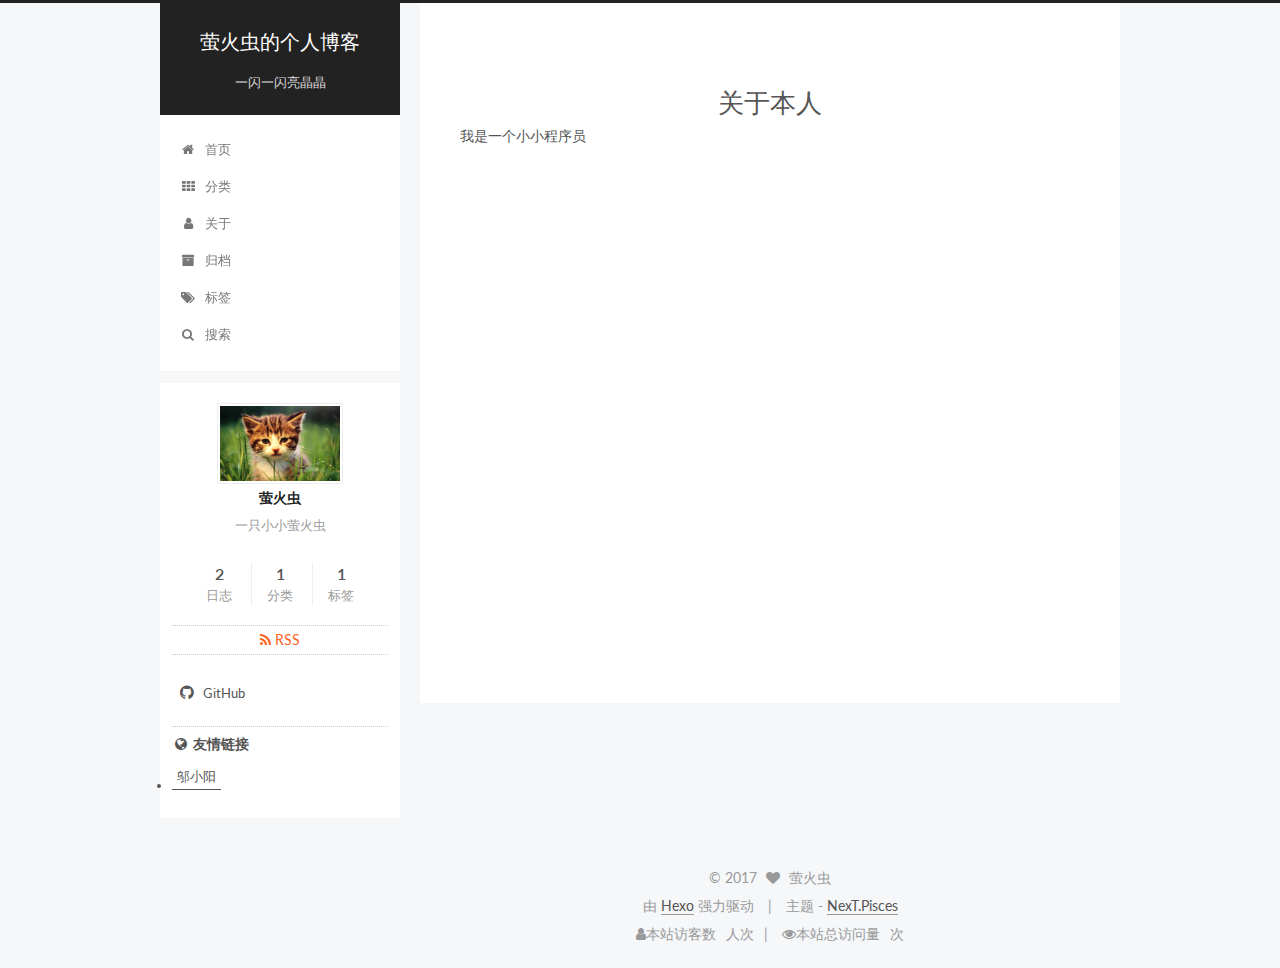
==== about/index.html @ 0753cb6c "Site updated: 2017-03-06 20:33:49" ====
<!doctype html>



  


<html class="theme-next pisces use-motion" lang="zh-Hans">
<head>
  <meta charset="UTF-8"/>
<meta http-equiv="X-UA-Compatible" content="IE=edge" />
<meta name="viewport" content="width=device-width, initial-scale=1, maximum-scale=1"/>



<meta http-equiv="Cache-Control" content="no-transform" />
<meta http-equiv="Cache-Control" content="no-siteapp" />















  
  
  <link href="/lib/fancybox/source/jquery.fancybox.css?v=2.1.5" rel="stylesheet" type="text/css" />




  
  
  
  

  
    
    
  

  

  

  

  

  
    
    
    <link href="//fonts.googleapis.com/css?family=Lato:300,300italic,400,400italic,700,700italic&subset=latin,latin-ext" rel="stylesheet" type="text/css">
  






<link href="/lib/font-awesome/css/font-awesome.min.css?v=4.6.2" rel="stylesheet" type="text/css" />

<link href="/css/main.css?v=5.1.0" rel="stylesheet" type="text/css" />


  <meta name="keywords" content="Hexo, NexT" />




  


  <link rel="alternate" href="/atom.xml" title="萤火虫的个人博客" type="application/atom+xml" />




  <link rel="shortcut icon" type="image/x-icon" href="/favicon.ico?v=5.1.0" />






<meta name="description" content="我是一个小小程序员">
<meta property="og:type" content="website">
<meta property="og:title" content="关于本人">
<meta property="og:url" content="https://huchristmas.github.io/about/index.html">
<meta property="og:site_name" content="萤火虫的个人博客">
<meta property="og:description" content="我是一个小小程序员">
<meta property="og:updated_time" content="2017-03-06T12:21:30.627Z">
<meta name="twitter:card" content="summary">
<meta name="twitter:title" content="关于本人">
<meta name="twitter:description" content="我是一个小小程序员">



<script type="text/javascript" id="hexo.configurations">
  var NexT = window.NexT || {};
  var CONFIG = {
    root: '/',
    scheme: 'Pisces',
    sidebar: {"position":"left","display":"post","offset":12,"offset_float":0,"b2t":false,"scrollpercent":false},
    fancybox: true,
    motion: true,
    duoshuo: {
      userId: '6394208866027963000',
      author: 'Author'
    },
    algolia: {
      applicationID: '',
      apiKey: '',
      indexName: '',
      hits: {"per_page":10},
      labels: {"input_placeholder":"Search for Posts","hits_empty":"We didn't find any results for the search: ${query}","hits_stats":"${hits} results found in ${time} ms"}
    }
  };
</script>



  <link rel="canonical" href="https://huchristmas.github.io/about/"/>





  <title>
  

  
    关于本人 | 萤火虫的个人博客
  
</title>
</head>

<body itemscope itemtype="http://schema.org/WebPage" lang="zh-Hans">

  





  <script type="text/javascript">
    var _hmt = _hmt || [];
    (function() {
      var hm = document.createElement("script");
      hm.src = "https://hm.baidu.com/hm.js?d1a90e92a34de1b2dcb596e07c0362b4";
      var s = document.getElementsByTagName("script")[0];
      s.parentNode.insertBefore(hm, s);
    })();
  </script>










  
  
    
  

  <div class="container one-collumn sidebar-position-left  ">
    <div class="headband"></div>

    <header id="header" class="header" itemscope itemtype="http://schema.org/WPHeader">
      <div class="header-inner"><div class="site-brand-wrapper">
  <div class="site-meta ">
    

    <div class="custom-logo-site-title">
      <a href="/"  class="brand" rel="start">
        <span class="logo-line-before"><i></i></span>
        <span class="site-title">萤火虫的个人博客</span>
        <span class="logo-line-after"><i></i></span>
      </a>
    </div>
      
        <p class="site-subtitle">一闪一闪亮晶晶</p>
      
  </div>

  <div class="site-nav-toggle">
    <button>
      <span class="btn-bar"></span>
      <span class="btn-bar"></span>
      <span class="btn-bar"></span>
    </button>
  </div>
</div>

<nav class="site-nav">
  

  
    <ul id="menu" class="menu">
      
        
        <li class="menu-item menu-item-home">
          <a href="/" rel="section">
            
              <i class="menu-item-icon fa fa-fw fa-home"></i> <br />
            
            首页
          </a>
        </li>
      
        
        <li class="menu-item menu-item-categories">
          <a href="/categories" rel="section">
            
              <i class="menu-item-icon fa fa-fw fa-th"></i> <br />
            
            分类
          </a>
        </li>
      
        
        <li class="menu-item menu-item-about">
          <a href="/about" rel="section">
            
              <i class="menu-item-icon fa fa-fw fa-user"></i> <br />
            
            关于
          </a>
        </li>
      
        
        <li class="menu-item menu-item-archives">
          <a href="/archives" rel="section">
            
              <i class="menu-item-icon fa fa-fw fa-archive"></i> <br />
            
            归档
          </a>
        </li>
      
        
        <li class="menu-item menu-item-tags">
          <a href="/tags" rel="section">
            
              <i class="menu-item-icon fa fa-fw fa-tags"></i> <br />
            
            标签
          </a>
        </li>
      

      
        <li class="menu-item menu-item-search">
          
            <a href="javascript:;" class="popup-trigger">
          
            
              <i class="menu-item-icon fa fa-search fa-fw"></i> <br />
            
            搜索
          </a>
        </li>
      
    </ul>
  

  
    <div class="site-search">
      
  <div class="popup search-popup local-search-popup">
  <div class="local-search-header clearfix">
    <span class="search-icon">
      <i class="fa fa-search"></i>
    </span>
    <span class="popup-btn-close">
      <i class="fa fa-times-circle"></i>
    </span>
    <div class="local-search-input-wrapper">
      <input autocapitalize="off" autocomplete="off" autocorrect="off"
             placeholder="搜索..." spellcheck="false"
             type="text" id="local-search-input">
    </div>
  </div>
  <div id="local-search-result"></div>
</div>



    </div>
  
</nav>



 </div>
    </header>

    <main id="main" class="main">
      <div class="main-inner">
        <div class="content-wrap">
          <div id="content" class="content">
            

  <div id="posts" class="posts-expand">
  <header class="post-header">

	<h1 class="post-title" itemprop="name headline">关于本人</h1>



</header>

    
    
      <p>我是一个小小程序员</p>

    
  </div>

          
          </div>
          


          

        </div>
        
          
  
  <div class="sidebar-toggle">
    <div class="sidebar-toggle-line-wrap">
      <span class="sidebar-toggle-line sidebar-toggle-line-first"></span>
      <span class="sidebar-toggle-line sidebar-toggle-line-middle"></span>
      <span class="sidebar-toggle-line sidebar-toggle-line-last"></span>
    </div>
  </div>

  <aside id="sidebar" class="sidebar">
    <div class="sidebar-inner">

      

      

      <section class="site-overview sidebar-panel sidebar-panel-active">
        <div class="site-author motion-element" itemprop="author" itemscope itemtype="http://schema.org/Person">
          <img class="site-author-image" itemprop="image"
               src="/images/avatar.png"
               alt="萤火虫" />
          <p class="site-author-name" itemprop="name">萤火虫</p>
           
              <p class="site-description motion-element" itemprop="description">一只小小萤火虫</p>
          
        </div>
        <nav class="site-state motion-element">

          
            <div class="site-state-item site-state-posts">
              <a href="/archives">
                <span class="site-state-item-count">2</span>
                <span class="site-state-item-name">日志</span>
              </a>
            </div>
          

          
            
            
            <div class="site-state-item site-state-categories">
              <a href="/categories/index.html">
                <span class="site-state-item-count">1</span>
                <span class="site-state-item-name">分类</span>
              </a>
            </div>
          

          
            
            
            <div class="site-state-item site-state-tags">
              <a href="/tags/index.html">
                <span class="site-state-item-count">1</span>
                <span class="site-state-item-name">标签</span>
              </a>
            </div>
          

        </nav>

        
          <div class="feed-link motion-element">
            <a href="/atom.xml" rel="alternate">
              <i class="fa fa-rss"></i>
              RSS
            </a>
          </div>
        

        <div class="links-of-author motion-element">
          
            
              <span class="links-of-author-item">
                <a href="https://github.com/HuChristmas" target="_blank" title="GitHub">
                  
                    <i class="fa fa-fw fa-github"></i>
                  
                  GitHub
                </a>
              </span>
            
          
        </div>

        
        

        
        
          <div class="links-of-blogroll motion-element links-of-blogroll-inline">
            <div class="links-of-blogroll-title">
              <i class="fa  fa-fw fa-globe"></i>
              友情链接
            </div>
            <ul class="links-of-blogroll-list">
              
                <li class="links-of-blogroll-item">
                  <a href="http://www.wujiyang.me/" title="邬小阳" target="_blank">邬小阳</a>
                </li>
              
            </ul>
          </div>
        

        


      </section>

      

      

    </div>
  </aside>


        
      </div>
    </main>

    <footer id="footer" class="footer">
      <div class="footer-inner">
        <div class="copyright" >
  
  &copy; 
  <span itemprop="copyrightYear">2017</span>
  <span class="with-love">
    <i class="fa fa-heart"></i>
  </span>
  <span class="author" itemprop="copyrightHolder">萤火虫</span>
</div>


<div class="powered-by">
  由 <a class="theme-link" href="https://hexo.io">Hexo</a> 强力驱动
</div>

<div class="theme-info">
  主题 -
  <a class="theme-link" href="https://github.com/iissnan/hexo-theme-next">
    NexT.Pisces
  </a>
</div>


        

<div class="busuanzi-count">

  <script async src="https://dn-lbstatics.qbox.me/busuanzi/2.3/busuanzi.pure.mini.js"></script>

  
    <span class="site-uv"><i class="fa fa-user"></i>本站访客数<span class="busuanzi-value" id="busuanzi_value_site_uv"></span>人次</span>
  

  
    <span class="site-pv"><i class="fa fa-eye"></i>本站总访问量<span class="busuanzi-value" id="busuanzi_value_site_pv"></span>次</span>
  
  
</div>



        
      </div>
    </footer>

    
      <div class="back-to-top">
        <i class="fa fa-arrow-up"></i>
        
      </div>
    
    
  </div>

  

<script type="text/javascript">
  if (Object.prototype.toString.call(window.Promise) !== '[object Function]') {
    window.Promise = null;
  }
</script>









  




  
  <script type="text/javascript" src="/lib/jquery/index.js?v=2.1.3"></script>

  
  <script type="text/javascript" src="/lib/fastclick/lib/fastclick.min.js?v=1.0.6"></script>

  
  <script type="text/javascript" src="/lib/jquery_lazyload/jquery.lazyload.js?v=1.9.7"></script>

  
  <script type="text/javascript" src="/lib/velocity/velocity.min.js?v=1.2.1"></script>

  
  <script type="text/javascript" src="/lib/velocity/velocity.ui.min.js?v=1.2.1"></script>

  
  <script type="text/javascript" src="/lib/fancybox/source/jquery.fancybox.pack.js?v=2.1.5"></script>


  


  <script type="text/javascript" src="/js/src/utils.js?v=5.1.0"></script>

  <script type="text/javascript" src="/js/src/motion.js?v=5.1.0"></script>



  
  


  <script type="text/javascript" src="/js/src/affix.js?v=5.1.0"></script>

  <script type="text/javascript" src="/js/src/schemes/pisces.js?v=5.1.0"></script>



  

  


  <script type="text/javascript" src="/js/src/bootstrap.js?v=5.1.0"></script>



  

  
    
  

  <script type="text/javascript">
    var duoshuoQuery = {short_name:"BlogOfHuChristmas"};
    (function() {
      var ds = document.createElement('script');
      ds.type = 'text/javascript';ds.async = true;
      ds.id = 'duoshuo-script';
      ds.src = (document.location.protocol == 'https:' ? 'https:' : 'http:') + '//static.duoshuo.com/embed.js';
      ds.charset = 'UTF-8';
      (document.getElementsByTagName('head')[0]
      || document.getElementsByTagName('body')[0]).appendChild(ds);
    })();
  </script>

  
    
      
      <script src="/lib/ua-parser-js/dist/ua-parser.min.js?v=0.7.9"></script>
      <script src="/js/src/hook-duoshuo.js?v=5.1.0"></script>
    
    
    <script src="/lib/ua-parser-js/dist/ua-parser.min.js?v=0.7.9"></script>
    <script src="/js/src/hook-duoshuo.js"></script>
  













  
  
  <script type="text/javascript">
    // Popup Window;
    var isfetched = false;
    // Search DB path;
    var search_path = "search.xml";
    if (search_path.length == 0) {
      search_path = "search.xml";
    }
    var path = "/" + search_path;
    // monitor main search box;

    function proceedsearch() {
      $("body")
        .append('<div class="search-popup-overlay local-search-pop-overlay"></div>')
        .css('overflow', 'hidden');
      $('.popup').toggle();
    }
    // search function;
    var searchFunc = function(path, search_id, content_id) {
      'use strict';
      $.ajax({
        url: path,
        dataType: "xml",
        async: true,
        success: function( xmlResponse ) {
          // get the contents from search data
          isfetched = true;
          $('.popup').detach().appendTo('.header-inner');
          var datas = $( "entry", xmlResponse ).map(function() {
            return {
              title: $( "title", this ).text(),
              content: $("content",this).text(),
              url: $( "url" , this).text()
            };
          }).get();
          var $input = document.getElementById(search_id);
          var $resultContent = document.getElementById(content_id);
          $input.addEventListener('input', function(){
            var matchcounts = 0;
            var str='<ul class=\"search-result-list\">';
            var keywords = this.value.trim().toLowerCase().split(/[\s\-]+/);
            $resultContent.innerHTML = "";
            if (this.value.trim().length > 1) {
              // perform local searching
              datas.forEach(function(data) {
                var isMatch = false;
                var content_index = [];
                var data_title = data.title.trim().toLowerCase();
                var data_content = data.content.trim().replace(/<[^>]+>/g,"").toLowerCase();
                var data_url = decodeURIComponent(data.url);
                var index_title = -1;
                var index_content = -1;
                var first_occur = -1;
                // only match artiles with not empty titles and contents
                if(data_title != '') {
                  keywords.forEach(function(keyword, i) {
                    index_title = data_title.indexOf(keyword);
                    index_content = data_content.indexOf(keyword);
                    if( index_title >= 0 || index_content >= 0 ){
                      isMatch = true;
                      if (i == 0) {
                        first_occur = index_content;
                      }
                    }

                  });
                }
                // show search results
                if (isMatch) {
                  matchcounts += 1;
                  str += "<li><a href='"+ data_url +"' class='search-result-title'>"+ data_title +"</a>";
                  var content = data.content.trim().replace(/<[^>]+>/g,"");
                  if (first_occur >= 0) {
                    // cut out 100 characters
                    var start = first_occur - 20;
                    var end = first_occur + 80;
                    if(start < 0){
                      start = 0;
                    }
                    if(start == 0){
                      end = 50;
                    }
                    if(end > content.length){
                      end = content.length;
                    }
                    var match_content = content.substring(start, end);
                    // highlight all keywords
                    keywords.forEach(function(keyword){
                      var regS = new RegExp(keyword, "gi");
                      match_content = match_content.replace(regS, "<b class=\"search-keyword\">"+keyword+"</b>");
                    });

                    str += "<p class=\"search-result\">" + match_content +"...</p>"
                  }
                  str += "</li>";
                }
              })};
            str += "</ul>";
            if (matchcounts == 0) { str = '<div id="no-result"><i class="fa fa-frown-o fa-5x" /></div>' }
            if (keywords == "") { str = '<div id="no-result"><i class="fa fa-search fa-5x" /></div>' }
            $resultContent.innerHTML = str;
          });
          proceedsearch();
        }
      });}

    // handle and trigger popup window;
    $('.popup-trigger').click(function(e) {
      e.stopPropagation();
      if (isfetched == false) {
        searchFunc(path, 'local-search-input', 'local-search-result');
      } else {
        proceedsearch();
      };
    });

    $('.popup-btn-close').click(function(e){
      $('.popup').hide();
      $(".local-search-pop-overlay").remove();
      $('body').css('overflow', '');
    });
    $('.popup').click(function(e){
      e.stopPropagation();
    });
  </script>


  
  


  

  
  <script src="https://cdn1.lncld.net/static/js/av-core-mini-0.6.1.js"></script>
  <script>AV.initialize("kLyGv6XOazNL33EQtp9AHAgY-gzGzoHsz", "TLkdRYygl2cVq1L4mzwGarnD");</script>
  <script>
    function showTime(Counter) {
      var query = new AV.Query(Counter);
      var entries = [];
      var $visitors = $(".leancloud_visitors");

      $visitors.each(function () {
        entries.push( $(this).attr("id").trim() );
      });

      query.containedIn('url', entries);
      query.find()
        .done(function (results) {
          var COUNT_CONTAINER_REF = '.leancloud-visitors-count';

          if (results.length === 0) {
            $visitors.find(COUNT_CONTAINER_REF).text(0);
            return;
          }

          for (var i = 0; i < results.length; i++) {
            var item = results[i];
            var url = item.get('url');
            var time = item.get('time');
            var element = document.getElementById(url);

            $(element).find(COUNT_CONTAINER_REF).text(time);
          }
          for(var i = 0; i < entries.length; i++) {
            var url = entries[i];
            var element = document.getElementById(url);
            var countSpan = $(element).find(COUNT_CONTAINER_REF);
            if( countSpan.text() == '') {
              countSpan.text(0);
            }
          }
        })
        .fail(function (object, error) {
          console.log("Error: " + error.code + " " + error.message);
        });
    }

    function addCount(Counter) {
      var $visitors = $(".leancloud_visitors");
      var url = $visitors.attr('id').trim();
      var title = $visitors.attr('data-flag-title').trim();
      var query = new AV.Query(Counter);

      query.equalTo("url", url);
      query.find({
        success: function(results) {
          if (results.length > 0) {
            var counter = results[0];
            counter.fetchWhenSave(true);
            counter.increment("time");
            counter.save(null, {
              success: function(counter) {
                var $element = $(document.getElementById(url));
                $element.find('.leancloud-visitors-count').text(counter.get('time'));
              },
              error: function(counter, error) {
                console.log('Failed to save Visitor num, with error message: ' + error.message);
              }
            });
          } else {
            var newcounter = new Counter();
            /* Set ACL */
            var acl = new AV.ACL();
            acl.setPublicReadAccess(true);
            acl.setPublicWriteAccess(true);
            newcounter.setACL(acl);
            /* End Set ACL */
            newcounter.set("title", title);
            newcounter.set("url", url);
            newcounter.set("time", 1);
            newcounter.save(null, {
              success: function(newcounter) {
                var $element = $(document.getElementById(url));
                $element.find('.leancloud-visitors-count').text(newcounter.get('time'));
              },
              error: function(newcounter, error) {
                console.log('Failed to create');
              }
            });
          }
        },
        error: function(error) {
          console.log('Error:' + error.code + " " + error.message);
        }
      });
    }

    $(function() {
      var Counter = AV.Object.extend("Counter");
      if ($('.leancloud_visitors').length == 1) {
        addCount(Counter);
      } else if ($('.post-title-link').length > 1) {
        showTime(Counter);
      }
    });
  </script>



  

  


  

</body>
</html>
---- css/main.css ----
/* normalize.css v3.0.2 | MIT License | git.io/normalize */
html {
  font-family: sans-serif; /* 1 */
  -ms-text-size-adjust: 100%; /* 2 */
  -webkit-text-size-adjust: 100%; /* 2 */
}
body {
  margin: 0;
}
article,
aside,
details,
figcaption,
figure,
footer,
header,
hgroup,
main,
menu,
nav,
section,
summary {
  display: block;
}
audio,
canvas,
progress,
video {
  display: inline-block; /* 1 */
  vertical-align: baseline; /* 2 */
}
audio:not([controls]) {
  display: none;
  height: 0;
}
[hidden],
template {
  display: none;
}
a {
  background-color: transparent;
}
a:active,
a:hover {
  outline: 0;
}
abbr[title] {
  border-bottom: 1px dotted;
}
b,
strong {
  font-weight: bold;
}
dfn {
  font-style: italic;
}
h1 {
  font-size: 2em;
  margin: 0.67em 0;
}
mark {
  background: #ff0;
  color: #000;
}
small {
  font-size: 80%;
}
sub,
sup {
  font-size: 75%;
  line-height: 0;
  position: relative;
  vertical-align: baseline;
}
sup {
  top: -0.5em;
}
sub {
  bottom: -0.25em;
}
img {
  border: 0;
}
svg:not(:root) {
  overflow: hidden;
}
figure {
  margin: 1em 40px;
}
hr {
  -moz-box-sizing: content-box;
  box-sizing: content-box;
  height: 0;
}
pre {
  overflow: auto;
}
code,
kbd,
pre,
samp {
  font-family: monospace, monospace;
  font-size: 1em;
}
button,
input,
optgroup,
select,
textarea {
  color: inherit; /* 1 */
  font: inherit; /* 2 */
  margin: 0; /* 3 */
}
button {
  overflow: visible;
}
button,
select {
  text-transform: none;
}
button,
html input[type="button"],
input[type="reset"],
input[type="submit"] {
  -webkit-appearance: button; /* 2 */
  cursor: pointer; /* 3 */
}
button[disabled],
html input[disabled] {
  cursor: default;
}
button::-moz-focus-inner,
input::-moz-focus-inner {
  border: 0;
  padding: 0;
}
input {
  line-height: normal;
}
input[type="checkbox"],
input[type="radio"] {
  box-sizing: border-box; /* 1 */
  padding: 0; /* 2 */
}
input[type="number"]::-webkit-inner-spin-button,
input[type="number"]::-webkit-outer-spin-button {
  height: auto;
}
input[type="search"] {
  -webkit-appearance: textfield; /* 1 */
  -moz-box-sizing: content-box;
  -webkit-box-sizing: content-box; /* 2 */
  box-sizing: content-box;
}
input[type="search"]::-webkit-search-cancel-button,
input[type="search"]::-webkit-search-decoration {
  -webkit-appearance: none;
}
fieldset {
  border: 1px solid #c0c0c0;
  margin: 0 2px;
  padding: 0.35em 0.625em 0.75em;
}
legend {
  border: 0; /* 1 */
  padding: 0; /* 2 */
}
textarea {
  overflow: auto;
}
optgroup {
  font-weight: bold;
}
table {
  border-collapse: collapse;
  border-spacing: 0;
}
td,
th {
  padding: 0;
}
::selection {
  background: #262a30;
  color: #fff;
}
body {
  position: relative;
  font-family: 'Lato', "PingFang SC", "Microsoft YaHei", sans-serif;
  font-size: 14px;
  line-height: 2;
  color: #555;
  background: #f5f7f9;
}
@media (max-width: 767px) {
  body {
    padding-right: 0 !important;
  }
}
@media (min-width: 768px) and (max-width: 991px) {
  body {
    padding-right: 0 !important;
  }
}
@media (min-width: 1600px) {
  body {
    font-size: 16px;
  }
}
h1,
h2,
h3,
h4,
h5,
h6 {
  margin: 0;
  padding: 0;
  font-weight: bold;
  line-height: 1.5;
  font-family: 'Lato', "PingFang SC", "Microsoft YaHei", sans-serif;
}
h2,
h3,
h4,
h5,
h6 {
  margin: 20px 0 15px;
}
h1 {
  font-size: 22px;
}
@media (max-width: 767px) {
  h1 {
    font-size: 18px;
  }
}
h2 {
  font-size: 20px;
}
@media (max-width: 767px) {
  h2 {
    font-size: 16px;
  }
}
h3 {
  font-size: 18px;
}
@media (max-width: 767px) {
  h3 {
    font-size: 14px;
  }
}
h4 {
  font-size: 16px;
}
@media (max-width: 767px) {
  h4 {
    font-size: 12px;
  }
}
h5 {
  font-size: 14px;
}
@media (max-width: 767px) {
  h5 {
    font-size: 10px;
  }
}
h6 {
  font-size: 12px;
}
@media (max-width: 767px) {
  h6 {
    font-size: 8px;
  }
}
p {
  margin: 0 0 25px 0;
}
a {
  color: #555;
  text-decoration: none;
  border-bottom: 1px solid #999;
  word-wrap: break-word;
}
a:hover {
  color: #222;
  border-bottom-color: #222;
}
blockquote {
  margin: 0;
  padding: 0;
}
img {
  display: block;
  margin: auto;
  max-width: 100%;
  height: auto;
}
hr {
  margin: 40px 0;
  height: 3px;
  border: none;
  background-color: #ddd;
  background-image: repeating-linear-gradient(-45deg, #fff, #fff 4px, transparent 4px, transparent 8px);
}
blockquote {
  padding: 0 15px;
  color: #666;
  border-left: 4px solid #ddd;
}
blockquote cite::before {
  content: "-";
  padding: 0 5px;
}
dt {
  font-weight: 700;
}
dd {
  margin: 0;
  padding: 0;
}
.text-left {
  text-align: left;
}
.text-center {
  text-align: center;
}
.text-right {
  text-align: right;
}
.text-justify {
  text-align: justify;
}
.text-nowrap {
  white-space: nowrap;
}
.text-lowercase {
  text-transform: lowercase;
}
.text-uppercase {
  text-transform: uppercase;
}
.text-capitalize {
  text-transform: capitalize;
}
.center-block {
  display: block;
  margin-left: auto;
  margin-right: auto;
}
.clearfix:before,
.clearfix:after {
  content: " ";
  display: table;
}
.clearfix:after {
  clear: both;
}
.pullquote {
  width: 45%;
}
.pullquote.left {
  float: left;
  margin-left: 5px;
  margin-right: 10px;
}
.pullquote.right {
  float: right;
  margin-left: 10px;
  margin-right: 5px;
}
.affix.affix.affix {
  position: fixed;
}
.translation {
  margin-top: -20px;
  font-size: 14px;
  color: #999;
}
.scrollbar-measure {
  width: 100px;
  height: 100px;
  overflow: scroll;
  position: absolute;
  top: -9999px;
}
.use-motion .motion-element {
  opacity: 0;
}
table {
  margin: 20px 0;
  width: 100%;
  border-collapse: collapse;
  border-spacing: 0;
  border: 1px solid #ddd;
  font-size: 14px;
  table-layout: fixed;
  word-wrap: break-all;
}
table>tbody>tr:nth-of-type(odd) {
  background-color: #f9f9f9;
}
table>tbody>tr:hover {
  background-color: #f5f5f5;
}
caption,
th,
td {
  padding: 8px;
  text-align: left;
  vertical-align: middle;
  font-weight: normal;
}
th,
td {
  border-bottom: 3px solid #ddd;
  border-right: 1px solid #eee;
}
th {
  padding-bottom: 10px;
  font-weight: 700;
}
td {
  border-bottom-width: 1px;
}
html,
body {
  height: 100%;
}
.container {
  position: relative;
  min-height: 100%;
}
.header-inner {
  margin: 0 auto;
  padding: 100px 0 70px;
  width: 700px;
}
@media (min-width: 1600px) {
  .container .header-inner {
    width: 900px;
  }
}
.main {
  padding-bottom: 150px;
}
.main-inner {
  margin: 0 auto;
  width: 700px;
}
@media (min-width: 1600px) {
  .container .main-inner {
    width: 900px;
  }
}
.footer {
  position: absolute;
  left: 0;
  bottom: 0;
  width: 100%;
  min-height: 50px;
}
.footer-inner {
  box-sizing: border-box;
  margin: 20px auto;
  width: 700px;
}
@media (min-width: 1600px) {
  .container .footer-inner {
    width: 900px;
  }
}
pre,
.highlight {
  overflow: auto;
  margin: 20px 0;
  padding: 0;
  font-size: 13px;
  color: #4d4d4c;
  background: #f7f7f7;
  line-height: 1.6;
}
pre,
code {
  font-family: consolas, Menlo, "PingFang SC", "Microsoft YaHei", monospace;
}
code {
  padding: 2px 4px;
  word-wrap: break-word;
  color: #555;
  background: #eee;
  border-radius: 3px;
  font-size: 13px;
}
pre code {
  padding: 0;
  color: #4d4d4c;
  background: none;
  text-shadow: none;
}
.highlight {
  border-radius: 1px;
}
.highlight pre {
  border: none;
  margin: 0;
  padding: 10px 0;
}
.highlight table {
  margin: 0;
  width: auto;
  border: none;
}
.highlight td {
  border: none;
  padding: 0;
}
.highlight figcaption {
  font-size: 1em;
  color: #4d4d4c;
  line-height: 1em;
  margin-bottom: 1em;
}
.highlight figcaption:before,
.highlight figcaption:after {
  content: " ";
  display: table;
}
.highlight figcaption:after {
  clear: both;
}
.highlight figcaption a {
  float: right;
  color: #4d4d4c;
}
.highlight figcaption a:hover {
  border-bottom-color: #4d4d4c;
}
.highlight .gutter pre {
  padding-left: 10px;
  padding-right: 10px;
  color: #869194;
  text-align: right;
  background-color: #eff2f3;
}
.highlight .code pre {
  padding-left: 10px;
  padding-right: 10px;
  background-color: #f7f7f7;
}
.highlight .line {
  height: 20px;
}
.gutter {
  -webkit-user-select: none;
  -moz-user-select: none;
  -ms-user-select: none;
  user-select: none;
}
.gist table {
  width: auto;
}
.gist table td {
  border: none;
}
pre .deletion {
  background: #fdd;
}
pre .addition {
  background: #dfd;
}
pre .meta {
  color: #8959a8;
}
pre .comment {
  color: #8e908c;
}
pre .variable,
pre .attribute,
pre .tag,
pre .regexp,
pre .ruby .constant,
pre .xml .tag .title,
pre .xml .pi,
pre .xml .doctype,
pre .html .doctype,
pre .css .id,
pre .css .class,
pre .css .pseudo {
  color: #c82829;
}
pre .number,
pre .preprocessor,
pre .built_in,
pre .literal,
pre .params,
pre .constant,
pre .command {
  color: #f5871f;
}
pre .ruby .class .title,
pre .css .rules .attribute,
pre .string,
pre .value,
pre .inheritance,
pre .header,
pre .ruby .symbol,
pre .xml .cdata,
pre .special,
pre .number,
pre .formula {
  color: #718c00;
}
pre .title,
pre .css .hexcolor {
  color: #3e999f;
}
pre .function,
pre .python .decorator,
pre .python .title,
pre .ruby .function .title,
pre .ruby .title .keyword,
pre .perl .sub,
pre .javascript .title,
pre .coffeescript .title {
  color: #4271ae;
}
pre .keyword,
pre .javascript .function {
  color: #8959a8;
}
.full-image.full-image.full-image {
  border: none;
  max-width: 100%;
  width: auto;
  margin: 20px auto;
}
@media (min-width: 992px) {
  .full-image.full-image.full-image {
    max-width: none;
    width: 118%;
    margin: 0 -9%;
  }
}
.blockquote-center,
.page-home .post-type-quote blockquote,
.page-post-detail .post-type-quote blockquote {
  position: relative;
  margin: 40px 0;
  padding: 0;
  border-left: none;
  text-align: center;
}
.blockquote-center::before,
.page-home .post-type-quote blockquote::before,
.page-post-detail .post-type-quote blockquote::before,
.blockquote-center::after,
.page-home .post-type-quote blockquote::after,
.page-post-detail .post-type-quote blockquote::after {
  position: absolute;
  content: ' ';
  display: block;
  width: 100%;
  height: 24px;
  opacity: 0.2;
  background-repeat: no-repeat;
  background-position: 0 -6px;
  background-size: 22px 22px;
}
.blockquote-center::before,
.page-home .post-type-quote blockquote::before,
.page-post-detail .post-type-quote blockquote::before {
  top: -20px;
  background-image: url("../images/quote-l.svg");
  border-top: 1px solid #ccc;
}
.blockquote-center::after,
.page-home .post-type-quote blockquote::after,
.page-post-detail .post-type-quote blockquote::after {
  bottom: -20px;
  background-image: url("../images/quote-r.svg");
  border-bottom: 1px solid #ccc;
  background-position: 100% 8px;
}
.blockquote-center p,
.page-home .post-type-quote blockquote p,
.page-post-detail .post-type-quote blockquote p,
.blockquote-center div,
.page-home .post-type-quote blockquote div,
.page-post-detail .post-type-quote blockquote div {
  text-align: center;
}
.post .post-body .group-picture img {
  box-sizing: border-box;
  padding: 0 3px;
  border: none;
}
.post .group-picture-row {
  overflow: hidden;
  margin-top: 6px;
}
.post .group-picture-row:first-child {
  margin-top: 0;
}
.post .group-picture-column {
  float: left;
}
.page-post-detail .post-body .group-picture-column {
  float: none;
  margin-top: 10px;
  width: auto !important;
}
.page-post-detail .post-body .group-picture-column img {
  margin: 0 auto;
}
.page-archive .group-picture-container {
  overflow: hidden;
}
.page-archive .group-picture-row {
  float: left;
}
.page-archive .group-picture-row:first-child {
  margin-top: 6px;
}
.page-archive .group-picture-column {
  max-width: 150px;
  max-height: 150px;
}
.note {
  padding: 20px;
  margin: 20px 0;
  border: 1px solid #eee;
  border-left-width: 5px;
  border-radius: 3px;
}
.note h2,
.note h3,
.note h4,
.note h5,
.note h6 {
  margin-top: 0;
  margin-bottom: 5px;
}
.note p:last-child {
  margin-bottom: 0;
}
.note code {
  border-radius: 3px;
}
.note+.note {
  margin-top: -5px;
}
.default {
  border-left-color: #777;
}
.default h2,
.default h3,
.default h4,
.default h5,
.default h6 {
  color: #777;
}
.primary {
  border-left-color: #428bca;
}
.primary h2,
.primary h3,
.primary h4,
.primary h5,
.primary h6 {
  color: #428bca;
}
.success {
  border-left-color: #5cb85c;
}
.success h2,
.success h3,
.success h4,
.success h5,
.success h6 {
  color: #5cb85c;
}
.danger {
  border-left-color: #d9534f;
}
.danger h2,
.danger h3,
.danger h4,
.danger h5,
.danger h6 {
  color: #d9534f;
}
.warning {
  border-left-color: #f0ad4e;
}
.warning h2,
.warning h3,
.warning h4,
.warning h5,
.warning h6 {
  color: #f0ad4e;
}
.info {
  border-left-color: #5bc0de;
}
.info h2,
.info h3,
.info h4,
.info h5,
.info h6 {
  color: #5bc0de;
}
.exturl {
  background-color: transparent;
  cursor: pointer;
  border-bottom: 1px solid #999;
}
.exturl .fa {
  font-size: 14px;
}
.exturl:active,
.exturl:hover {
  outline: 0;
  color: #222;
  border-bottom-color: #222;
}
.btn {
  display: inline-block;
  padding: 0 20px;
  font-size: 14px;
  color: #fff;
  background: #222;
  border: 2px solid #555;
  text-decoration: none;
  border-radius: 0;
  transition-property: background-color;
  transition-duration: 0.2s;
  transition-timing-function: ease-in-out;
  transition-delay: 0s;
}
.btn:hover,
.post-button .btn:hover {
  border-color: #222;
  color: #fff;
  background: #222;
}
.btn-bar {
  display: block;
  width: 22px;
  height: 2px;
  background: #555;
  border-radius: 1px;
}
.btn-bar+.btn-bar {
  margin-top: 4px;
}
.pagination {
  margin: 120px 0 40px;
  text-align: center;
  border-top: 1px solid #eee;
}
.page-number-basic,
.pagination .prev,
.pagination .next,
.pagination .page-number,
.pagination .space {
  display: inline-block;
  position: relative;
  top: -1px;
  margin: 0 10px;
  padding: 0 10px;
  line-height: 30px;
}
@media (max-width: 767px) {
  .page-number-basic,
  .pagination .prev,
  .pagination .next,
  .pagination .page-number,
  .pagination .space {
    margin: 0 5px;
  }
}
.pagination .prev,
.pagination .next,
.pagination .page-number {
  border-bottom: 0;
  border-top: 1px solid #eee;
  transition-property: border-color;
  transition-duration: 0.2s;
  transition-timing-function: ease-in-out;
  transition-delay: 0s;
}
.pagination .prev:hover,
.pagination .next:hover,
.pagination .page-number:hover {
  border-top-color: #222;
}
.pagination .space {
  padding: 0;
  margin: 0;
}
.pagination .prev {
  margin-left: 0;
}
.pagination .next {
  margin-right: 0;
}
.pagination .page-number.current {
  color: #fff;
  background: #ccc;
  border-top-color: #ccc;
}
@media (max-width: 767px) {
  .pagination {
    border-top: none;
  }
  .pagination .prev,
  .pagination .next,
  .pagination .page-number {
    margin-bottom: 10px;
    border-top: 0;
    border-bottom: 1px solid #eee;
  }
  .pagination .prev:hover,
  .pagination .next:hover,
  .pagination .page-number:hover {
    border-bottom-color: #222;
  }
}
.comments {
  margin: 60px 20px 0;
}
.tag-cloud {
  text-align: center;
}
.tag-cloud a {
  display: inline-block;
  margin: 10px;
}
.back-to-top {
  box-sizing: border-box;
  position: fixed;
  bottom: -100px;
  right: 30px;
  z-index: 1050;
  padding: 0 6px;
  width: 24px;
  background: #222;
  font-size: 12px;
  opacity: 0.6;
  color: #fff;
  cursor: pointer;
  text-align: center;
  -webkit-transform: translateZ(0);
  transition-property: bottom;
  transition-duration: 0.2s;
  transition-timing-function: ease-in-out;
  transition-delay: 0s;
}
@media (max-width: 767px) {
  .back-to-top {
    display: none;
  }
}
@media (min-width: 768px) and (max-width: 991px) {
  .back-to-top {
    display: none;
  }
}
.back-to-top.back-to-top-on {
  bottom: 30px;
}
.header {
  background: #fff;
}
.header-inner {
  position: relative;
}
.headband {
  height: 3px;
  background: #222;
}
.site-meta {
  margin: 0;
  text-align: center;
}
@media (max-width: 767px) {
  .site-meta {
    text-align: center;
  }
}
.brand {
  position: relative;
  display: inline-block;
  padding: 0 40px;
  color: #fff;
  background: #222;
  border-bottom: none;
}
.brand:hover {
  color: #fff;
}
.logo {
  display: inline-block;
  margin-right: 5px;
  line-height: 36px;
  vertical-align: top;
}
.site-title {
  display: inline-block;
  vertical-align: top;
  line-height: 36px;
  font-size: 20px;
  font-weight: normal;
  font-family: 'Lato', "PingFang SC", "Microsoft YaHei", sans-serif;
}
.site-subtitle {
  margin-top: 10px;
  font-size: 13px;
  color: #ddd;
}
.use-motion .brand {
  opacity: 0;
}
.use-motion .logo,
.use-motion .site-title,
.use-motion .site-subtitle {
  opacity: 0;
  position: relative;
  top: -10px;
}
.site-nav-toggle {
  display: none;
  position: absolute;
  top: 10px;
  left: 10px;
}
@media (max-width: 767px) {
  .site-nav-toggle {
    display: block;
  }
}
.site-nav-toggle button {
  margin-top: 2px;
  padding: 9px 10px;
  background: transparent;
  border: none;
}
@media (max-width: 767px) {
  .site-nav {
    display: none;
    margin: 0 -10px;
    padding: 0 10px;
    clear: both;
    border-top: 1px solid #ddd;
  }
}
@media (min-width: 768px) and (max-width: 991px) {
  .site-nav {
    display: block !important;
  }
}
@media (min-width: 992px) {
  .site-nav {
    display: block !important;
  }
}
.menu {
  margin-top: 20px;
  padding-left: 0;
  text-align: center;
}
.menu .menu-item {
  display: inline-block;
  margin: 0 10px;
  list-style: none;
}
@media screen and (max-width: 767px) {
  .menu .menu-item {
    margin-top: 10px;
  }
}
.menu .menu-item a {
  display: block;
  font-size: 13px;
  line-height: inherit;
  border-bottom: 1px solid transparent;
  transition-property: border-color;
  transition-duration: 0.2s;
  transition-timing-function: ease-in-out;
  transition-delay: 0s;
}
.menu .menu-item a:hover,
.menu-item-active a {
  border-bottom-color: #222;
}
.menu .menu-item .fa {
  margin-right: 5px;
}
.use-motion .menu-item {
  opacity: 0;
}
.post-body {
  font-family: 'Lato', "PingFang SC", "Microsoft YaHei", sans-serif;
}
@media (max-width: 767px) {
  .post-body {
    word-break: break-word;
  }
}
.post-body .fancybox img {
  display: block !important;
  margin: 0 auto;
  cursor: pointer;
  cursor: zoom-in;
  cursor: -webkit-zoom-in;
}
.post-body .image-caption,
.post-body .figure .caption {
  margin: 10px auto 15px;
  text-align: center;
  font-size: 14px;
  color: #999;
  font-weight: bold;
  line-height: 1;
}
.post-sticky-flag {
  display: inline-block;
  font-size: 16px;
  -ms-transform: rotate(30deg);
  -webkit-transform: rotate(30deg);
  -moz-transform: rotate(30deg);
  -ms-transform: rotate(30deg);
  -o-transform: rotate(30deg);
  transform: rotate(30deg);
}
.posts-expand {
  padding-top: 40px;
}
@media (max-width: 767px) {
  .posts-expand {
    margin: 0 20px;
  }
  .post-body pre,
  .post-body .highlight {
    padding: 10px;
  }
  .post-body pre .gutter pre,
  .post-body .highlight .gutter pre {
    padding-right: 10px;
  }
}
@media (min-width: 992px) {
  .posts-expand .post-body {
    text-align: justify;
  }
}
.posts-expand .post-body h2,
.posts-expand .post-body h3,
.posts-expand .post-body h4,
.posts-expand .post-body h5,
.posts-expand .post-body h6 {
  padding-top: 10px;
}
.posts-expand .post-body h2 .header-anchor,
.posts-expand .post-body h3 .header-anchor,
.posts-expand .post-body h4 .header-anchor,
.posts-expand .post-body h5 .header-anchor,
.posts-expand .post-body h6 .header-anchor {
  float: right;
  margin-left: 10px;
  color: #ccc;
  border-bottom-style: none;
  visibility: hidden;
}
.posts-expand .post-body h2 .header-anchor:hover,
.posts-expand .post-body h3 .header-anchor:hover,
.posts-expand .post-body h4 .header-anchor:hover,
.posts-expand .post-body h5 .header-anchor:hover,
.posts-expand .post-body h6 .header-anchor:hover {
  color: inherit;
}
.posts-expand .post-body h2:hover .header-anchor,
.posts-expand .post-body h3:hover .header-anchor,
.posts-expand .post-body h4:hover .header-anchor,
.posts-expand .post-body h5:hover .header-anchor,
.posts-expand .post-body h6:hover .header-anchor {
  visibility: visible;
}
.posts-expand .post-body ul li {
  list-style: circle;
}
.posts-expand .post-body img {
  box-sizing: border-box;
  margin: auto;
  padding: 3px;
  border: 1px solid #ddd;
}
.posts-expand .fancybox img {
  margin: 0 auto;
}
@media (max-width: 767px) {
  .posts-collapse {
    margin: 0 20px;
  }
  .posts-collapse .post-title,
  .posts-collapse .post-meta {
    display: block;
    width: auto;
    text-align: left;
  }
}
.posts-collapse {
  position: relative;
  z-index: 1010;
  margin-left: 55px;
}
.posts-collapse::after {
  content: " ";
  position: absolute;
  top: 20px;
  left: 0;
  margin-left: -2px;
  width: 4px;
  height: 100%;
  background: #f5f5f5;
  z-index: -1;
}
@media (max-width: 767px) {
  .posts-collapse {
    margin: 0 20px;
  }
}
.posts-collapse .collection-title {
  position: relative;
  margin: 60px 0;
}
.posts-collapse .collection-title h2 {
  margin-left: 20px;
}
.posts-collapse .collection-title small {
  color: #bbb;
}
.posts-collapse .collection-title::before {
  content: " ";
  position: absolute;
  left: 0;
  top: 50%;
  margin-left: -4px;
  margin-top: -4px;
  width: 8px;
  height: 8px;
  background: #bbb;
  border-radius: 50%;
}
.posts-collapse .post {
  margin: 30px 0;
}
.posts-collapse .post-header {
  position: relative;
  transition-duration: 0.2s;
  transition-timing-function: ease-in-out;
  transition-delay: 0s;
  transition-property: border;
  border-bottom: 1px dashed #ccc;
}
.posts-collapse .post-header::before {
  content: " ";
  position: absolute;
  left: 0;
  top: 12px;
  width: 6px;
  height: 6px;
  margin-left: -4px;
  background: #bbb;
  border-radius: 50%;
  border: 1px solid #fff;
  transition-duration: 0.2s;
  transition-timing-function: ease-in-out;
  transition-delay: 0s;
  transition-property: background;
}
.posts-collapse .post-header:hover {
  border-bottom-color: #666;
}
.posts-collapse .post-header:hover::before {
  background: #222;
}
.posts-collapse .post-meta {
  position: absolute;
  font-size: 12px;
  left: 20px;
  top: 5px;
}
.posts-collapse .post-comments-count {
  display: none;
}
.posts-collapse .post-title {
  margin-left: 60px;
  font-size: 16px;
  font-weight: normal;
  line-height: inherit;
}
.posts-collapse .post-title::after {
  margin-left: 3px;
  opacity: 0.6;
}
.posts-collapse .post-title a {
  color: #666;
  border-bottom: none;
}
.page-home .post-type-quote .post-header,
.page-post-detail .post-type-quote .post-header,
.page-home .post-type-quote .post-tags,
.page-post-detail .post-type-quote .post-tags {
  display: none;
}
.posts-expand .post-title {
  font-size: 26px;
  text-align: center;
  word-break: break-word;
  font-weight: 400;
}
@media (max-width: 767px) {
  .posts-expand .post-title {
    font-size: 22px;
  }
}
.posts-expand .post-title-link {
  display: inline-block;
  position: relative;
  color: #555;
  border-bottom: none;
  line-height: 1.2;
  vertical-align: top;
}
.posts-expand .post-title-link::before {
  content: "";
  position: absolute;
  width: 100%;
  height: 2px;
  bottom: 0;
  left: 0;
  background-color: #000;
  visibility: hidden;
  -webkit-transform: scaleX(0);
  -moz-transform: scaleX(0);
  -ms-transform: scaleX(0);
  -o-transform: scaleX(0);
  transform: scaleX(0);
  transition-duration: 0.2s;
  transition-timing-function: ease-in-out;
  transition-delay: 0s;
}
.posts-expand .post-title-link:hover::before {
  visibility: visible;
  -webkit-transform: scaleX(1);
  -moz-transform: scaleX(1);
  -ms-transform: scaleX(1);
  -o-transform: scaleX(1);
  transform: scaleX(1);
}
.posts-expand .post-title-link .fa {
  font-size: 16px;
}
.posts-expand .post-meta {
  margin: 3px 0 60px 0;
  color: #999;
  font-family: 'Lato', "PingFang SC", "Microsoft YaHei", sans-serif;
  font-size: 12px;
  text-align: center;
}
.posts-expand .post-meta .post-category-list {
  display: inline-block;
  margin: 0;
  padding: 3px;
}
.posts-expand .post-meta .post-category-list-link {
  color: #999;
}
.posts-expand .post-meta .post-description {
  font-size: 14px;
  margin-top: 2px;
}
.post-meta-divider {
  margin: 0 0.5em;
}
.post-meta-item-icon {
  margin-right: 3px;
}
@media (min-width: 768px) and (max-width: 991px) {
  .post-meta-item-icon {
    display: inline-block;
  }
}
@media (max-width: 767px) {
  .post-meta-item-icon {
    display: inline-block;
  }
}
@media (min-width: 768px) and (max-width: 991px) {
  .post-meta-item-text {
    display: none;
  }
}
@media (max-width: 767px) {
  .post-meta-item-text {
    display: none;
  }
}
@media (max-width: 767px) {
  .posts-expand .post-comments-count {
    display: none;
  }
}
.social-like {
  font-size: 14px;
  height: 20px;
  text-align: center;
  border-top: 1px solid #eee;
  padding-top: 9px;
  margin-top: 45px;
  display: flex;
  justify-content: center;
}
.vk_like {
  width: 85px;
  height: 21px;
  padding-top: 7px;
  align-self: center;
}
.fb_like {
  height: 30px;
  align-self: center;
}
.post-button {
  margin-top: 50px;
}
.post-button .btn {
  color: #555;
  font-size: 14px;
  background: #fff;
  border-radius: 2px;
  line-height: 2;
  margin: 0 4px 8px 4px;
}
.post-button .fa-fw {
  width: 1.285714285714286em;
  text-align: left;
}
.posts-expand .post-tags {
  margin-top: 40px;
  text-align: center;
}
.posts-expand .post-tags a {
  display: inline-block;
  margin-right: 10px;
  font-size: 13px;
}
.post-nav {
  display: table;
  margin-top: 15px;
  width: 100%;
  border-top: 1px solid #eee;
}
.post-nav-divider {
  display: table-cell;
  width: 10%;
}
.post-nav-item {
  display: table-cell;
  padding: 10px 0 0 0;
  width: 45%;
  vertical-align: top;
}
.post-nav-item a {
  position: relative;
  display: block;
  line-height: 25px;
  font-size: 14px;
  color: #555;
  border-bottom: none;
}
.post-nav-item a:hover {
  color: #222;
  border-bottom: none;
}
.post-nav-item a:active {
  top: 2px;
}
.post-nav-item .fa {
  position: absolute;
  top: 8px;
  left: 0;
  font-size: 12px;
}
.post-nav-next a {
  padding-left: 15px;
}
.post-nav-prev {
  text-align: right;
}
.post-nav-prev a {
  padding-right: 15px;
}
.post-nav-prev .fa {
  right: 0;
  left: auto;
}
.posts-expand .post-eof {
  display: block;
  margin: 80px auto 60px;
  width: 8%;
  height: 1px;
  background: #ccc;
  text-align: center;
}
.post:last-child .post-eof.post-eof.post-eof {
  display: none;
}
.post-gallery {
  display: table;
  table-layout: fixed;
  width: 100%;
  border-collapse: separate;
}
.post-gallery-row {
  display: table-row;
}
.post-gallery .post-gallery-img {
  display: table-cell;
  text-align: center;
  vertical-align: middle;
  border: none;
}
.post-gallery .post-gallery-img img {
  max-width: 100%;
  max-height: 100%;
  border: none;
}
.fancybox-close,
.fancybox-close:hover {
  border: none;
}
#rewardButton {
  cursor: pointer;
  border: 0;
  outline: 0;
  border-radius: 100%;
  padding: 0;
  margin: 0;
  letter-spacing: normal;
  text-transform: none;
  text-indent: 0px;
  text-shadow: none;
}
#rewardButton span {
  display: inline-block;
  width: 80px;
  height: 35px;
  border-radius: 5px;
  color: #fff;
  font-weight: 400;
  font-style: normal;
  font-variant: normal;
  font-stretch: normal;
  font-size: 18px;
  font-family: "Microsoft Yahei";
  background: #f44336;
}
#rewardButton span:hover {
  background: #f7877f;
}
#QR {
  padding-top: 20px;
}
#QR a {
  border: 0;
}
#QR img {
  width: 180px;
  max-width: 100%;
  display: inline-block;
  margin: 0.8em 2em 0 2em;
}
#wechat:hover p {
  animation: roll 0.1s infinite linear;
  -webkit-animation: roll 0.1s infinite linear;
  -moz-animation: roll 0.1s infinite linear;
}
#alipay:hover p {
  animation: roll 0.1s infinite linear;
  -webkit-animation: roll 0.1s infinite linear;
  -moz-animation: roll 0.1s infinite linear;
}
@-moz-keyframes roll {
  from {
    -webkit-transform: rotateZ(30deg);
    -moz-transform: rotateZ(30deg);
    -ms-transform: rotateZ(30deg);
    -o-transform: rotateZ(30deg);
    transform: rotateZ(30deg);
  }
  to {
    -webkit-transform: rotateZ(-30deg);
    -moz-transform: rotateZ(-30deg);
    -ms-transform: rotateZ(-30deg);
    -o-transform: rotateZ(-30deg);
    transform: rotateZ(-30deg);
  }
}
@-webkit-keyframes roll {
  from {
    -webkit-transform: rotateZ(30deg);
    -moz-transform: rotateZ(30deg);
    -ms-transform: rotateZ(30deg);
    -o-transform: rotateZ(30deg);
    transform: rotateZ(30deg);
  }
  to {
    -webkit-transform: rotateZ(-30deg);
    -moz-transform: rotateZ(-30deg);
    -ms-transform: rotateZ(-30deg);
    -o-transform: rotateZ(-30deg);
    transform: rotateZ(-30deg);
  }
}
@-o-keyframes roll {
  from {
    -webkit-transform: rotateZ(30deg);
    -moz-transform: rotateZ(30deg);
    -ms-transform: rotateZ(30deg);
    -o-transform: rotateZ(30deg);
    transform: rotateZ(30deg);
  }
  to {
    -webkit-transform: rotateZ(-30deg);
    -moz-transform: rotateZ(-30deg);
    -ms-transform: rotateZ(-30deg);
    -o-transform: rotateZ(-30deg);
    transform: rotateZ(-30deg);
  }
}
@keyframes roll {
  from {
    -webkit-transform: rotateZ(30deg);
    -moz-transform: rotateZ(30deg);
    -ms-transform: rotateZ(30deg);
    -o-transform: rotateZ(30deg);
    transform: rotateZ(30deg);
  }
  to {
    -webkit-transform: rotateZ(-30deg);
    -moz-transform: rotateZ(-30deg);
    -ms-transform: rotateZ(-30deg);
    -o-transform: rotateZ(-30deg);
    transform: rotateZ(-30deg);
  }
}
.sidebar {
  position: fixed;
  right: 0;
  top: 0;
  bottom: 0;
  width: 0;
  z-index: 1040;
  box-shadow: inset 0 2px 6px #000;
  background: #222;
  -webkit-transform: translateZ(0);
}
.sidebar a {
  color: #999;
  border-bottom-color: #555;
}
.sidebar a:hover {
  color: #eee;
}
@media (min-width: 768px) and (max-width: 991px) {
  .sidebar {
    display: none !important;
  }
}
@media (max-width: 767px) {
  .sidebar {
    display: none !important;
  }
}
.sidebar-inner {
  position: relative;
  padding: 20px 10px;
  color: #999;
  text-align: center;
}
.sidebar-toggle {
  position: fixed;
  right: 30px;
  bottom: 45px;
  width: 14px;
  height: 14px;
  padding: 5px;
  background: #222;
  line-height: 0;
  z-index: 1050;
  cursor: pointer;
  -webkit-transform: translateZ(0);
}
@media (min-width: 768px) and (max-width: 991px) {
  .sidebar-toggle {
    display: none;
  }
}
@media (max-width: 767px) {
  .sidebar-toggle {
    display: none;
  }
}
.sidebar-toggle-line {
  position: relative;
  display: inline-block;
  vertical-align: top;
  height: 2px;
  width: 100%;
  background: #fff;
  margin-top: 3px;
}
.sidebar-toggle-line:first-child {
  margin-top: 0;
}
.site-author-image {
  display: block;
  margin: 0 auto;
  padding: 2px;
  max-width: 120px;
  height: auto;
  border: 1px solid #eee;
}
.site-author-name {
  margin: 0;
  text-align: center;
  color: #222;
  font-weight: 600;
}
.site-description {
  margin-top: 0;
  text-align: center;
  font-size: 13px;
  color: #999;
}
.site-state {
  overflow: hidden;
  line-height: 1.4;
  white-space: nowrap;
  text-align: center;
}
.site-state-item {
  display: inline-block;
  padding: 0 15px;
  border-left: 1px solid #eee;
}
.site-state-item:first-child {
  border-left: none;
}
.site-state-item a {
  border-bottom: none;
}
.site-state-item-count {
  display: block;
  text-align: center;
  color: inherit;
  font-weight: 600;
  font-size: 16px;
}
.site-state-item-name {
  font-size: 13px;
  color: #999;
}
.feed-link {
  margin-top: 20px;
}
.feed-link a {
  display: inline-block;
  padding: 0 15px;
  color: #fc6423;
  border: 1px solid #fc6423;
  border-radius: 4px;
}
.feed-link a i {
  color: #fc6423;
  font-size: 14px;
}
.feed-link a:hover {
  color: #fff;
  background: #fc6423;
}
.feed-link a:hover i {
  color: #fff;
}
.links-of-author {
  margin-top: 20px;
}
.links-of-author a {
  display: inline-block;
  vertical-align: middle;
  margin-right: 10px;
  margin-bottom: 10px;
  border-bottom-color: #555;
  font-size: 13px;
}
.links-of-author a:before {
  display: inline-block;
  vertical-align: middle;
  margin-right: 3px;
  content: " ";
  width: 4px;
  height: 4px;
  border-radius: 50%;
  background: #85d2ff;
}
.links-of-blogroll {
  font-size: 13px;
}
.links-of-blogroll-title {
  margin-top: 20px;
  font-size: 14px;
  font-weight: 600;
}
.links-of-blogroll-list {
  margin: 0;
  padding: 0;
}
.links-of-blogroll-item {
  padding: 2px 10px;
}
.sidebar-nav {
  margin: 0 0 20px;
  padding-left: 0;
}
.sidebar-nav li {
  display: inline-block;
  cursor: pointer;
  border-bottom: 1px solid transparent;
  font-size: 14px;
  color: #555;
}
.sidebar-nav li:hover {
  color: #fc6423;
}
.page-post-detail .sidebar-nav-toc {
  padding: 0 5px;
}
.page-post-detail .sidebar-nav-overview {
  margin-left: 10px;
}
.sidebar-nav .sidebar-nav-active {
  color: #fc6423;
  border-bottom-color: #fc6423;
}
.sidebar-nav .sidebar-nav-active:hover {
  color: #fc6423;
}
.sidebar-panel {
  display: none;
}
.sidebar-panel-active {
  display: block;
}
.post-toc-empty {
  font-size: 14px;
  color: #666;
}
.post-toc-wrap {
  overflow: hidden;
}
.post-toc {
  overflow: auto;
}
.post-toc ol {
  margin: 0;
  padding: 0 2px 5px 10px;
  text-align: left;
  list-style: none;
  font-size: 14px;
}
.post-toc ol > ol {
  padding-left: 0;
}
.post-toc ol a {
  transition-duration: 0.2s;
  transition-timing-function: ease-in-out;
  transition-delay: 0s;
  transition-property: all;
  color: #666;
  border-bottom-color: #ccc;
}
.post-toc ol a:hover {
  color: #000;
  border-bottom-color: #000;
}
.post-toc .nav-item {
  overflow: hidden;
  text-overflow: ellipsis;
  white-space: nowrap;
  line-height: 1.8;
}
.post-toc .nav .nav-child {
  display: none;
}
.post-toc .nav .active > .nav-child {
  display: block;
}
.post-toc .nav .active-current > .nav-child {
  display: block;
}
.post-toc .nav .active-current > .nav-child > .nav-item {
  display: block;
}
.post-toc .nav .active > a {
  color: #fc6423;
  border-bottom-color: #fc6423;
}
.post-toc .nav .active-current > a {
  color: #fc6423;
}
.post-toc .nav .active-current > a:hover {
  color: #fc6423;
}
.footer {
  font-size: 14px;
  color: #999;
}
.footer img {
  border: none;
}
.footer-inner {
  text-align: center;
}
.with-love {
  display: inline-block;
  margin: 0 5px;
}
.powered-by,
.theme-info {
  display: inline-block;
}
.powered-by {
  margin-right: 10px;
}
.powered-by::after {
  content: "|";
  padding-left: 10px;
}
.cc-license {
  margin-top: 10px;
  text-align: center;
}
.cc-license .cc-opacity {
  opacity: 0.7;
  border-bottom: none;
}
.cc-license .cc-opacity:hover {
  opacity: 0.9;
}
.cc-license img {
  display: inline-block;
}
.theme-next #ds-thread #ds-reset {
  color: #555;
}
.theme-next #ds-thread #ds-reset .ds-replybox {
  margin-bottom: 30px;
}
.theme-next #ds-thread #ds-reset .ds-replybox .ds-avatar,
.theme-next #ds-reset .ds-avatar img {
  box-shadow: none;
}
.theme-next #ds-thread #ds-reset .ds-textarea-wrapper {
  border-color: #c7d4e1;
  background: none;
  border-top-right-radius: 3px;
  border-top-left-radius: 3px;
}
.theme-next #ds-thread #ds-reset .ds-textarea-wrapper textarea {
  height: 60px;
}
.theme-next #ds-reset .ds-rounded-top {
  border-radius: 0;
}
.theme-next #ds-thread #ds-reset .ds-post-toolbar {
  box-sizing: border-box;
  border: 1px solid #c7d4e1;
  background: #f6f8fa;
}
.theme-next #ds-thread #ds-reset .ds-post-options {
  height: 40px;
  border: none;
  background: none;
}
.theme-next #ds-thread #ds-reset .ds-toolbar-buttons {
  top: 11px;
}
.theme-next #ds-thread #ds-reset .ds-sync {
  top: 5px;
}
.theme-next #ds-thread #ds-reset .ds-post-button {
  top: 4px;
  right: 5px;
  width: 90px;
  height: 30px;
  border: 1px solid #c5ced7;
  border-radius: 3px;
  background-image: linear-gradient(#fbfbfc, #f5f7f9);
  color: #60676d;
}
.theme-next #ds-thread #ds-reset .ds-post-button:hover {
  background-position: 0 -30px;
  color: #60676d;
}
.theme-next #ds-thread #ds-reset .ds-comments-info {
  padding: 10px 0;
}
.theme-next #ds-thread #ds-reset .ds-sort {
  display: none;
}
.theme-next #ds-thread #ds-reset li.ds-tab a.ds-current {
  border: none;
  background: #f6f8fa;
  color: #60676d;
}
.theme-next #ds-thread #ds-reset li.ds-tab a.ds-current:hover {
  background-color: #e9f0f7;
  color: #60676d;
}
.theme-next #ds-thread #ds-reset li.ds-tab a {
  border-radius: 2px;
  padding: 5px;
}
.theme-next #ds-thread #ds-reset .ds-login-buttons p {
  color: #999;
  line-height: 36px;
}
.theme-next #ds-thread #ds-reset .ds-login-buttons .ds-service-list li {
  height: 28px;
}
.theme-next #ds-thread #ds-reset .ds-service-list a {
  background: none;
  padding: 5px;
  border: 1px solid;
  border-radius: 3px;
  text-align: center;
}
.theme-next #ds-thread #ds-reset .ds-service-list a:hover {
  color: #fff;
  background: #666;
}
.theme-next #ds-thread #ds-reset .ds-service-list .ds-weibo {
  color: #fc9b00;
  border-color: #fc9b00;
}
.theme-next #ds-thread #ds-reset .ds-service-list .ds-weibo:hover {
  background: #fc9b00;
}
.theme-next #ds-thread #ds-reset .ds-service-list .ds-qq {
  color: #60a3ec;
  border-color: #60a3ec;
}
.theme-next #ds-thread #ds-reset .ds-service-list .ds-qq:hover {
  background: #60a3ec;
}
.theme-next #ds-thread #ds-reset .ds-service-list .ds-renren {
  color: #2e7ac4;
  border-color: #2e7ac4;
}
.theme-next #ds-thread #ds-reset .ds-service-list .ds-renren:hover {
  background: #2e7ac4;
}
.theme-next #ds-thread #ds-reset .ds-service-list .ds-douban {
  color: #37994c;
  border-color: #37994c;
}
.theme-next #ds-thread #ds-reset .ds-service-list .ds-douban:hover {
  background: #37994c;
}
.theme-next #ds-thread #ds-reset .ds-service-list .ds-kaixin {
  color: #fef20d;
  border-color: #fef20d;
}
.theme-next #ds-thread #ds-reset .ds-service-list .ds-kaixin:hover {
  background: #fef20d;
}
.theme-next #ds-thread #ds-reset .ds-service-list .ds-netease {
  color: #f00;
  border-color: #f00;
}
.theme-next #ds-thread #ds-reset .ds-service-list .ds-netease:hover {
  background: #f00;
}
.theme-next #ds-thread #ds-reset .ds-service-list .ds-sohu {
  color: #ffcb05;
  border-color: #ffcb05;
}
.theme-next #ds-thread #ds-reset .ds-service-list .ds-sohu:hover {
  background: #ffcb05;
}
.theme-next #ds-thread #ds-reset .ds-service-list .ds-baidu {
  color: #2831e0;
  border-color: #2831e0;
}
.theme-next #ds-thread #ds-reset .ds-service-list .ds-baidu:hover {
  background: #2831e0;
}
.theme-next #ds-thread #ds-reset .ds-service-list .ds-google {
  color: #166bec;
  border-color: #166bec;
}
.theme-next #ds-thread #ds-reset .ds-service-list .ds-google:hover {
  background: #166bec;
}
.theme-next #ds-thread #ds-reset .ds-service-list .ds-weixin {
  color: #00ce0d;
  border-color: #00ce0d;
}
.theme-next #ds-thread #ds-reset .ds-service-list .ds-weixin:hover {
  background: #00ce0d;
}
.theme-next #ds-thread #ds-reset .ds-service-list .ds-more-services {
  border: none;
}
.theme-next #ds-thread #ds-reset .ds-service-list .ds-more-services:hover {
  background: none;
}
.theme-next #ds-reset .duoshuo-ua-admin {
  display: inline-block;
  color: #f00;
}
.theme-next #ds-reset .duoshuo-ua-platform,
.theme-next #ds-reset .duoshuo-ua-browser {
  color: #ccc;
}
.theme-next #ds-reset .duoshuo-ua-platform .fa,
.theme-next #ds-reset .duoshuo-ua-browser .fa {
  display: inline-block;
  margin-right: 3px;
}
.theme-next #ds-reset .duoshuo-ua-separator {
  display: inline-block;
  margin-left: 5px;
}
.theme-next .this_ua {
  background-color: #ccc !important;
  border-radius: 4px;
  padding: 0 5px !important;
  margin: 1px 1px !important;
  border: 1px solid #bbb !important;
  color: #fff;
  display: inline-block !important;
}
.theme-next .this_ua.admin {
  background-color: #d9534f !important;
  border-color: #d9534f !important;
}
.theme-next .this_ua.platform.iOS,
.theme-next .this_ua.platform.Mac,
.theme-next .this_ua.platform.Windows {
  background-color: #39b3d7 !important;
  border-color: #46b8da !important;
}
.theme-next .this_ua.platform.Linux {
  background-color: #3a3a3a !important;
  border-color: #1f1f1f !important;
}
.theme-next .this_ua.platform.Android {
  background-color: #00c47d !important;
  border-color: #01b171 !important;
}
.theme-next .this_ua.browser.Mobile,
.theme-next .this_ua.browser.Chrome {
  background-color: #5cb85c !important;
  border-color: #4cae4c !important;
}
.theme-next .this_ua.browser.Firefox {
  background-color: #f0ad4e !important;
  border-color: #eea236 !important;
}
.theme-next .this_ua.browser.Maxthon,
.theme-next .this_ua.browser.IE {
  background-color: #428bca !important;
  border-color: #357ebd !important;
}
.theme-next .this_ua.browser.baidu,
.theme-next .this_ua.browser.UCBrowser,
.theme-next .this_ua.browser.Opera {
  background-color: #d9534f !important;
  border-color: #d43f3a !important;
}
.theme-next .this_ua.browser.Android,
.theme-next .this_ua.browser.QQBrowser {
  background-color: #78ace9 !important;
  border-color: #4cae4c !important;
}
.cloud-tie-wrapper img {
  display: inline-block;
}
.cloud-tie-wrapper .total-txt {
  font-size: 1em !important;
}
.cloud-tie-join-count .join-count {
  color: #555 !important;
  font-size: inherit !important;
  margin: 0 !important;
}
.post-spread {
  margin-top: 20px;
  text-align: center;
}
.jiathis_style {
  display: inline-block;
}
.jiathis_style a {
  border: none;
}
.post-spread {
  margin-top: 20px;
  text-align: center;
}
.bdshare-slide-button-box a {
  border: none;
}
.bdsharebuttonbox {
  display: inline-block;
}
.bdsharebuttonbox a {
  border: none;
}
.local-search-pop-overlay {
  position: fixed;
  width: 100%;
  height: 100%;
  top: 0;
  left: 0;
  z-index: 2080;
  background-color: rgba(0,0,0,0.3);
}
.local-search-popup {
  display: none;
  position: fixed;
  top: 10%;
  left: 50%;
  margin-left: -350px;
  width: 700px;
  height: 80%;
  padding: 0;
  background: #fff;
  color: #333;
  z-index: 9999;
  border-radius: 5px;
}
@media (max-width: 767px) {
  .local-search-popup {
    padding: 0;
    top: 0;
    left: 0;
    margin: 0;
    width: 100%;
    height: 100%;
    border-radius: 0;
  }
}
.local-search-popup ul.search-result-list {
  padding: 0;
  margin: 0 5px;
}
.local-search-popup p.search-result {
  border-bottom: 1px dashed #ccc;
  padding: 5px 0;
}
.local-search-popup a.search-result-title {
  font-weight: bold;
  font-size: 16px;
}
.local-search-popup .search-keyword {
  border-bottom: 1px dashed #f00;
  font-size: 14px;
  font-weight: bold;
  color: #f00;
}
.local-search-popup .local-search-header {
  padding: 5px;
  height: 36px;
  background: #f5f5f5;
  border-top-left-radius: 5px;
  border-top-right-radius: 5px;
}
.local-search-popup #local-search-result {
  overflow: auto;
  position: relative;
  padding: 5px 25px;
  height: calc(100% - 55px);
}
.local-search-popup .local-search-input-wrapper {
  display: inline-block;
  width: calc(100% - 60px);
  height: 36px;
  line-height: 36px;
  padding: 0 5px;
}
.local-search-popup .local-search-input-wrapper input {
  padding: 8px 0;
  height: 20px;
  display: block;
  width: 100%;
  outline: none;
  border: none;
  background: transparent;
  vertical-align: middle;
}
.local-search-popup .search-icon,
.local-search-popup .popup-btn-close {
  display: inline-block;
  font-size: 18px;
  color: #999;
  height: 36px;
  width: 18px;
}
.local-search-popup .search-icon {
  float: left;
}
.local-search-popup .popup-btn-close {
  border-left: 1px solid #eee;
  float: right;
  cursor: pointer;
  padding-left: 10px;
}
.local-search-popup #no-result {
  position: absolute;
  left: 50%;
  top: 50%;
  -webkit-transform: translate(-50%, -50%);
  -webkit-transform: translate(-50%, -50%);
  -moz-transform: translate(-50%, -50%);
  -ms-transform: translate(-50%, -50%);
  -o-transform: translate(-50%, -50%);
  transform: translate(-50%, -50%);
  color: #ccc;
}
@media (min-width: 768px) and (max-width: 991px) {
  .busuanzi-count {
    width: auto;
  }
}
@media (max-width: 767px) {
  .busuanzi-count {
    width: auto;
  }
}
.site-uv,
.site-pv,
.page-pv {
  display: inline-block;
}
.site-uv .busuanzi-value,
.site-pv .busuanzi-value,
.page-pv .busuanzi-value {
  margin: 0 5px;
}
.site-uv {
  margin-right: 10px;
}
.site-uv::after {
  content: "|";
  padding-left: 10px;
}
.use-motion .post {
  opacity: 0;
}
.page-archive .archive-page-counter {
  position: relative;
  top: 3px;
  left: 20px;
}
@media (max-width: 767px) {
  .page-archive .archive-page-counter {
    top: 5px;
  }
}
.page-archive .posts-collapse .archive-move-on {
  position: absolute;
  top: 11px;
  left: 0;
  margin-left: -6px;
  width: 10px;
  height: 10px;
  opacity: 0.5;
  background: #555;
  border: 1px solid #fff;
  border-radius: 50%;
}
.category-all-page .category-all-title {
  text-align: center;
}
.category-all-page .category-all {
  margin-top: 20px;
}
.category-all-page .category-list {
  margin: 0;
  padding: 0;
  list-style: none;
}
.category-all-page .category-list-item {
  margin: 5px 10px;
}
.category-all-page .category-list-count {
  color: #bbb;
}
.category-all-page .category-list-count:before {
  display: inline;
  content: " (";
}
.category-all-page .category-list-count:after {
  display: inline;
  content: ") ";
}
.category-all-page .category-list-child {
  padding-left: 10px;
}
#schedule ul#event-list {
  padding-left: 30px;
}
#schedule ul#event-list hr {
  margin: 20px 0 45px 0 !important;
  background: #222;
}
#schedule ul#event-list hr:after {
  display: inline-block;
  content: 'NOW';
  background: #222;
  color: #fff;
  font-weight: bold;
  text-align: right;
  padding: 0 5px;
}
#schedule ul#event-list li.event {
  margin: 20px 0px;
  background: #f9f9f9;
  padding-left: 10px;
  min-height: 40px;
}
#schedule ul#event-list li.event h2.event-summary {
  margin: 0;
  padding-bottom: 3px;
}
#schedule ul#event-list li.event h2.event-summary:before {
  display: inline-block;
  font-family: FontAwesome;
  font-size: 8px;
  content: '\f111';
  vertical-align: middle;
  margin-right: 25px;
  color: #bbb;
}
#schedule ul#event-list li.event span.event-relative-time {
  display: inline-block;
  font-size: 12px;
  font-weight: 400;
  padding-left: 12px;
  color: #bbb;
}
#schedule ul#event-list li.event span.event-details {
  display: block;
  color: #bbb;
  margin-left: 56px;
  padding-top: 3px;
  padding-bottom: 6px;
  text-indent: -24px;
  line-height: 18px;
}
#schedule ul#event-list li.event span.event-details:before {
  text-indent: 0;
  display: inline-block;
  width: 14px;
  font-family: FontAwesome;
  text-align: center;
  margin-right: 9px;
  color: #bbb;
}
#schedule ul#event-list li.event span.event-details.event-location:before {
  content: '\f041';
}
#schedule ul#event-list li.event span.event-details.event-duration:before {
  content: '\f017';
}
#schedule ul#event-list li.event-past {
  background: #fcfcfc;
}
#schedule ul#event-list li.event-past > * {
  opacity: 0.6;
}
#schedule ul#event-list li.event-past h2.event-summary {
  color: #bbb;
}
#schedule ul#event-list li.event-past h2.event-summary:before {
  color: #dfdfdf;
}
#schedule ul#event-list li.event-now {
  background: #222;
  color: #fff;
  padding: 15px 0 15px 10px;
}
#schedule ul#event-list li.event-now h2.event-summary:before {
  -webkit-transform: scale(1.2);
  -moz-transform: scale(1.2);
  -ms-transform: scale(1.2);
  -o-transform: scale(1.2);
  transform: scale(1.2);
  color: #fff;
  animation: dot-flash 1s alternate infinite ease-in-out;
}
#schedule ul#event-list li.event-now * {
  color: #fff !important;
}
@-moz-keyframes dot-flash {
  from {
    opacity: 1;
    -webkit-transform: scale(1.1);
    -moz-transform: scale(1.1);
    -ms-transform: scale(1.1);
    -o-transform: scale(1.1);
    transform: scale(1.1);
  }
  to {
    opacity: 0;
    -webkit-transform: scale(1);
    -moz-transform: scale(1);
    -ms-transform: scale(1);
    -o-transform: scale(1);
    transform: scale(1);
  }
}
@-webkit-keyframes dot-flash {
  from {
    opacity: 1;
    -webkit-transform: scale(1.1);
    -moz-transform: scale(1.1);
    -ms-transform: scale(1.1);
    -o-transform: scale(1.1);
    transform: scale(1.1);
  }
  to {
    opacity: 0;
    -webkit-transform: scale(1);
    -moz-transform: scale(1);
    -ms-transform: scale(1);
    -o-transform: scale(1);
    transform: scale(1);
  }
}
@-o-keyframes dot-flash {
  from {
    opacity: 1;
    -webkit-transform: scale(1.1);
    -moz-transform: scale(1.1);
    -ms-transform: scale(1.1);
    -o-transform: scale(1.1);
    transform: scale(1.1);
  }
  to {
    opacity: 0;
    -webkit-transform: scale(1);
    -moz-transform: scale(1);
    -ms-transform: scale(1);
    -o-transform: scale(1);
    transform: scale(1);
  }
}
@keyframes dot-flash {
  from {
    opacity: 1;
    -webkit-transform: scale(1.1);
    -moz-transform: scale(1.1);
    -ms-transform: scale(1.1);
    -o-transform: scale(1.1);
    transform: scale(1.1);
  }
  to {
    opacity: 0;
    -webkit-transform: scale(1);
    -moz-transform: scale(1);
    -ms-transform: scale(1);
    -o-transform: scale(1);
    transform: scale(1);
  }
}
.page-post-detail .sidebar-toggle-line {
  background: #fc6423;
}
.page-post-detail .comments {
  overflow: hidden;
}
.header {
  position: relative;
  margin: 0 auto;
  width: 960px;
}
@media (min-width: 768px) and (max-width: 991px) {
  .header {
    width: auto;
  }
}
@media (max-width: 767px) {
  .header {
    width: auto;
  }
}
.header-inner {
  position: absolute;
  top: 0;
  overflow: hidden;
  padding: 0;
  width: 240px;
  background: #fff;
  box-shadow: initial;
  border-radius: initial;
}
@media (min-width: 1600px) {
  .container .header-inner {
    width: 240px;
  }
}
@media (min-width: 768px) and (max-width: 991px) {
  .header-inner {
    position: relative;
    width: auto;
    border-radius: initial;
  }
}
@media (max-width: 767px) {
  .header-inner {
    position: relative;
    width: auto;
    border-radius: initial;
  }
}
.main:before,
.main:after {
  content: " ";
  display: table;
}
.main:after {
  clear: both;
}
@media (min-width: 768px) and (max-width: 991px) {
  .main {
    padding-bottom: 100px;
  }
}
@media (max-width: 767px) {
  .main {
    padding-bottom: 100px;
  }
}
.container .main-inner {
  width: 960px;
}
@media (min-width: 768px) and (max-width: 991px) {
  .container .main-inner {
    width: auto;
  }
}
@media (max-width: 767px) {
  .container .main-inner {
    width: auto;
  }
}
.content-wrap {
  float: right;
  box-sizing: border-box;
  padding: 40px;
  width: 700px;
  background: #fff;
  min-height: 700px;
  box-shadow: initial;
  border-radius: initial;
}
@media (min-width: 768px) and (max-width: 991px) {
  .content-wrap {
    width: 100%;
    padding: 20px;
    border-radius: initial;
  }
}
@media (max-width: 767px) {
  .content-wrap {
    width: 100%;
    padding: 20px;
    min-height: auto;
    border-radius: initial;
  }
}
.sidebar {
  position: static;
  float: left;
  margin-top: 300px;
  width: 240px;
  background: #f5f7f9;
  box-shadow: none;
}
@media (min-width: 768px) and (max-width: 991px) {
  .sidebar {
    display: none;
  }
}
@media (max-width: 767px) {
  .sidebar {
    display: none;
  }
}
.sidebar-toggle {
  display: none;
}
.footer-inner {
  width: 960px;
  padding-left: 260px;
}
@media (min-width: 768px) and (max-width: 991px) {
  .footer-inner {
    width: auto;
    padding-left: 0;
  }
}
@media (max-width: 767px) {
  .footer-inner {
    width: auto;
    padding-left: 0;
  }
}
.sidebar-position-right .header-inner {
  right: 0;
}
.sidebar-position-right .content-wrap {
  float: left;
}
.sidebar-position-right .sidebar {
  float: right;
}
.sidebar-position-right .footer-inner:before {
  float: right;
}
.site-brand-wrapper {
  position: relative;
}
.site-meta {
  padding: 20px 0;
  color: #fff;
  background: #222;
}
@media (min-width: 768px) and (max-width: 991px) {
  .site-meta {
    box-shadow: 0 0 16px rgba(0,0,0,0.5);
  }
}
@media (max-width: 767px) {
  .site-meta {
    box-shadow: 0 0 16px rgba(0,0,0,0.5);
  }
}
.brand {
  padding: 0;
  background: none;
}
.brand:hover {
  color: #fff;
}
.site-subtitle {
  margin: 10px 10px 0;
  font-weight: initial;
}
.site-search form {
  display: none;
}
.site-nav {
  border-top: none;
}
@media (min-width: 768px) and (max-width: 991px) {
  .site-nav {
    display: none !important;
  }
}
@media (min-width: 768px) and (max-width: 991px) {
  .site-nav-on {
    display: block !important;
  }
}
.menu .menu-item {
  display: block;
  margin: 0;
}
.menu .menu-item a {
  position: relative;
  box-sizing: border-box;
  padding: 5px 20px;
  text-align: left;
  line-height: inherit;
  transition-property: background-color;
  transition-duration: 0.2s;
  transition-timing-function: ease-in-out;
  transition-delay: 0s;
}
.menu .menu-item a:hover,
.menu-item-active a {
  background: #f9f9f9;
  border-bottom-color: #fff;
}
.menu .menu-item br {
  display: none;
}
.menu-item-active a:after {
  content: " ";
  position: absolute;
  top: 50%;
  margin-top: -3px;
  right: 15px;
  width: 6px;
  height: 6px;
  border-radius: 50%;
  background-color: #bbb;
}
.btn-bar {
  background-color: #fff;
}
.site-nav-toggle {
  left: 20px;
  top: 50%;
  -webkit-transform: translateY(-50%);
  -webkit-transform: translateY(-50%);
  -moz-transform: translateY(-50%);
  -ms-transform: translateY(-50%);
  -o-transform: translateY(-50%);
  transform: translateY(-50%);
}
@media (min-width: 768px) and (max-width: 991px) {
  .site-nav-toggle {
    display: block;
  }
}
.use-motion .sidebar .motion-element {
  opacity: 1;
}
.sidebar {
  display: none;
  right: auto;
  bottom: auto;
  -webkit-transform: none;
}
.sidebar-inner {
  box-sizing: border-box;
  width: 240px;
  color: #555;
  background: #fff;
  box-shadow: initial;
  border-radius: initial;
}
.sidebar-inner.affix {
  position: fixed;
  top: 0px;
}
.site-overview {
  margin: 0 2px;
  text-align: left;
}
.site-author:before,
.site-author:after {
  content: " ";
  display: table;
}
.site-author:after {
  clear: both;
}
.sidebar a {
  color: #555;
}
.sidebar a:hover {
  color: #222;
}
.links-of-author-item a:before {
  display: none;
}
.links-of-author-item a {
  border-bottom: none;
  text-decoration: underline;
}
.feed-link {
  border-top: 1px dotted #ccc;
  border-bottom: 1px dotted #ccc;
  text-align: center;
}
.feed-link a {
  display: block;
  color: #fc6423;
  border: none;
}
.feed-link a:hover {
  background: none;
  color: #e34603;
}
.feed-link a:hover i {
  color: #e34603;
}
.links-of-author:before,
.links-of-author:after {
  content: " ";
  display: table;
}
.links-of-author:after {
  clear: both;
}
.links-of-author-item {
  float: left;
  margin: 5px 0 0;
  width: 50%;
}
.links-of-author-item a {
  box-sizing: border-box;
  display: inline-block;
  margin-right: 0;
  margin-bottom: 0;
  padding: 0 5px;
  overflow: hidden;
  white-space: nowrap;
  text-overflow: ellipsis;
}
.links-of-author-item a {
  display: block;
  text-decoration: none;
}
.links-of-author-item a:hover {
  border-radius: 4px;
  background: #eee;
}
.links-of-author-item .fa {
  margin-right: 2px;
  font-size: 16px;
}
.links-of-author-item .fa-globe {
  font-size: 15px;
}
.links-of-blogroll {
  margin-top: 20px;
  padding: 3px 0 0;
  border-top: 1px dotted #ccc;
}
.links-of-blogroll-title {
  margin-top: 0;
}
.links-of-blogroll-item {
  padding: 0;
}
.links-of-blogroll-inline:before,
.links-of-blogroll-inline:after {
  content: " ";
  display: table;
}
.links-of-blogroll-inline:after {
  clear: both;
}
.links-of-blogroll-inline .links-of-blogroll-item {
  float: left;
  margin: 5px 0 0;
  width: 50%;
}
.links-of-blogroll-inline .links-of-blogroll-item a {
  box-sizing: border-box;
  display: inline-block;
  margin-right: 0;
  margin-bottom: 0;
  padding: 0 5px;
  overflow: hidden;
  white-space: nowrap;
  text-overflow: ellipsis;
}
@media (max-width: 767px) {
  .post-body {
    text-align: justify;
  }
}
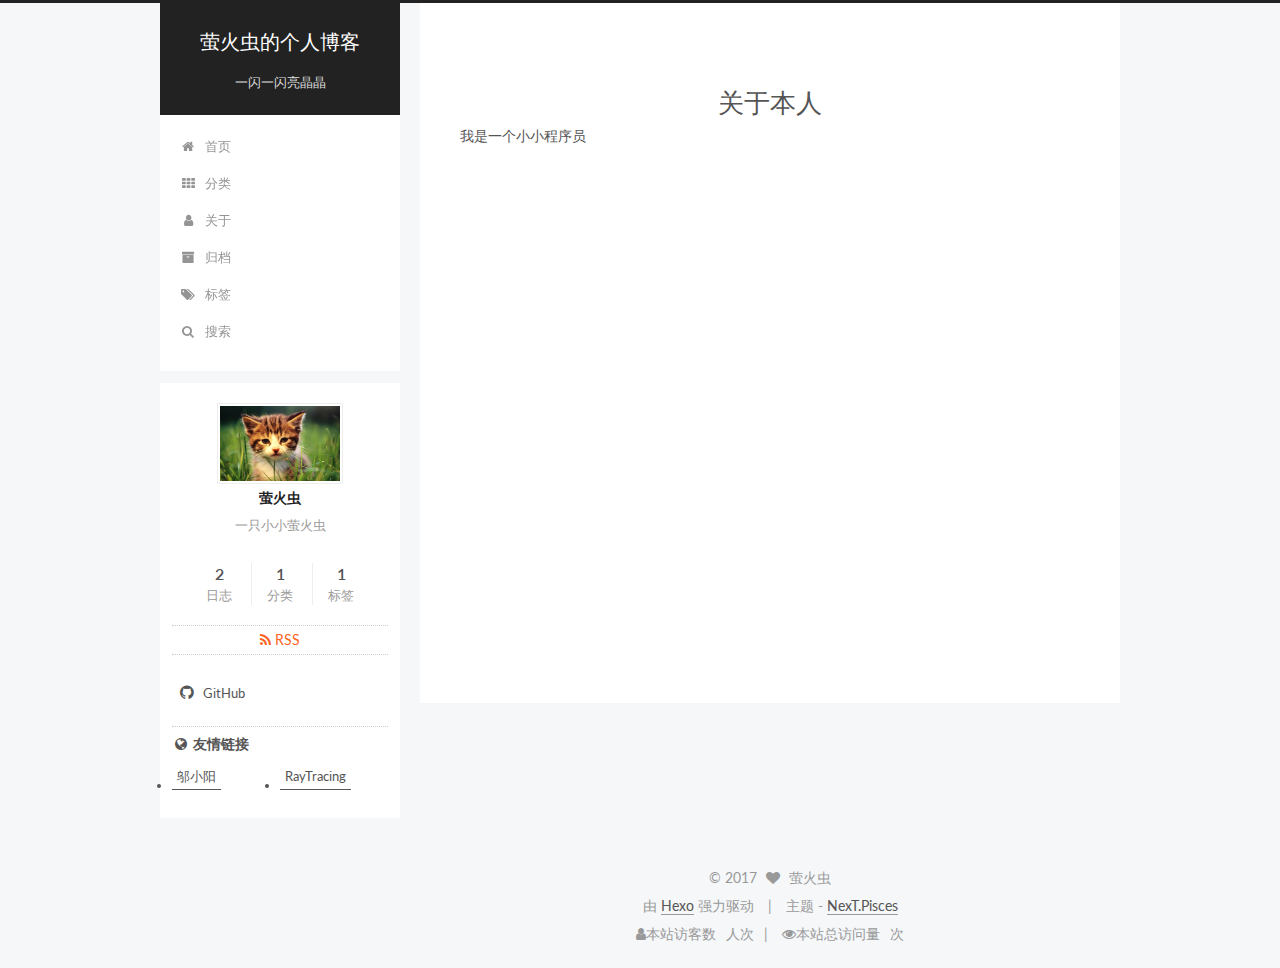
==== commit 45f64992: "Site updated: 2017-03-06 22:31:54" ====
--- a/about/index.html
+++ b/about/index.html
@@ -438,6 +438,10 @@
               
                 <li class="links-of-blogroll-item">
                   <a href="http://www.wujiyang.me/" title="邬小阳" target="_blank">邬小阳</a>
+                </li>
+              
+                <li class="links-of-blogroll-item">
+                  <a href="https://huchristmas.github.io/RayTracing/" title="RayTracing" target="_blank">RayTracing</a>
                 </li>
               
             </ul>
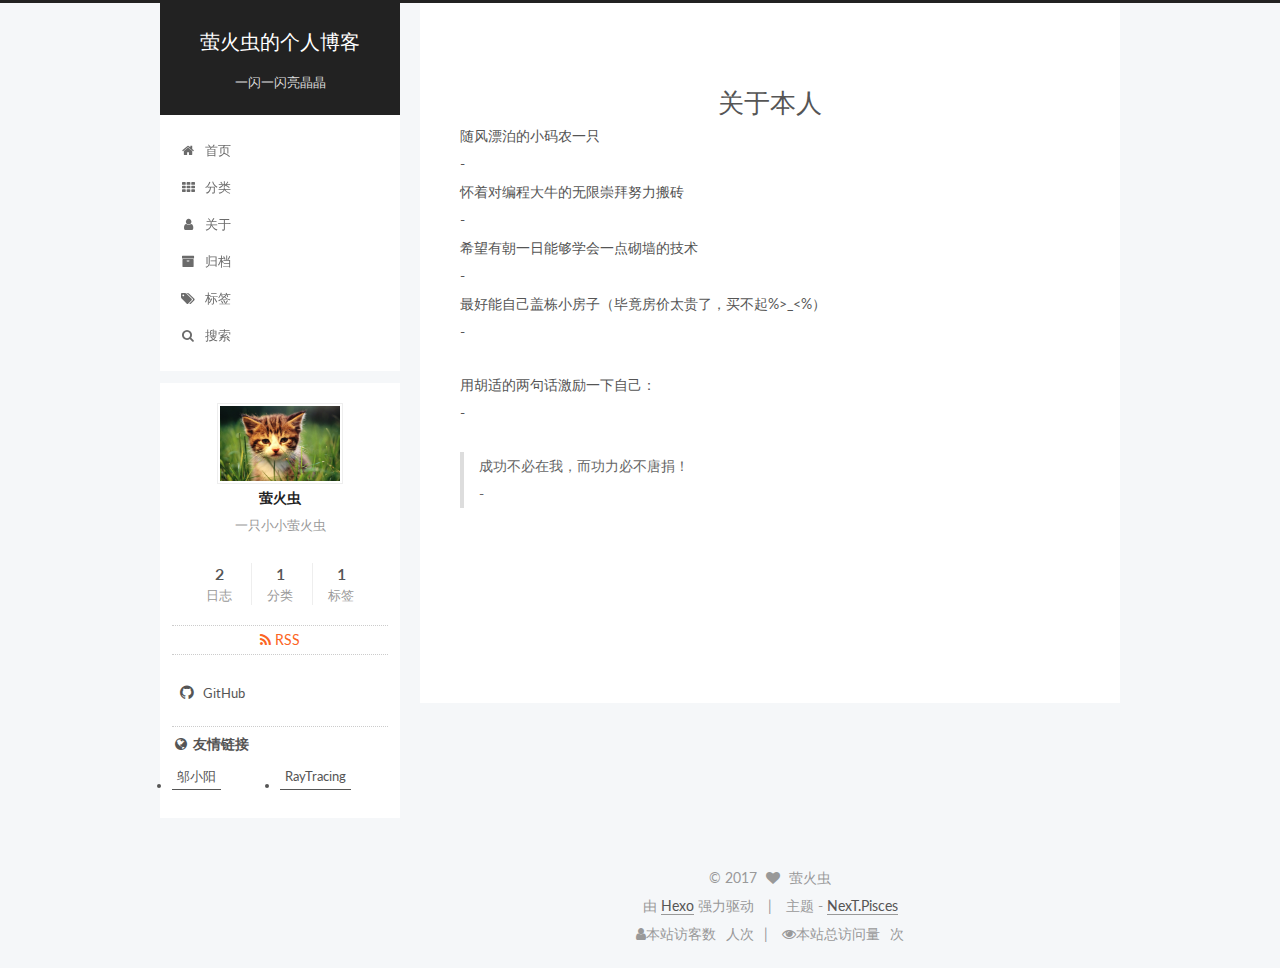
==== commit 12dd1706: "Site updated: 2017-03-06 23:10:03" ====
--- a/about/index.html
+++ b/about/index.html
@@ -91,16 +91,25 @@
 
 
 
-<meta name="description" content="我是一个小小程序员">
+<meta name="description" content="随风漂泊的小码农一只-怀着对编程大牛的无限崇拜努力搬砖-希望有朝一日能够学会一点砌墙的技术-最好能自己盖栋小房子（毕竟房价太贵了，买不起%&amp;gt;_&amp;lt;%）-
+用胡适的两句话激励一下自己：-
+
+成功不必在我，而功力必不唐捐！-">
 <meta property="og:type" content="website">
 <meta property="og:title" content="关于本人">
 <meta property="og:url" content="https://huchristmas.github.io/about/index.html">
 <meta property="og:site_name" content="萤火虫的个人博客">
-<meta property="og:description" content="我是一个小小程序员">
-<meta property="og:updated_time" content="2017-03-06T12:21:30.627Z">
+<meta property="og:description" content="随风漂泊的小码农一只-怀着对编程大牛的无限崇拜努力搬砖-希望有朝一日能够学会一点砌墙的技术-最好能自己盖栋小房子（毕竟房价太贵了，买不起%&amp;gt;_&amp;lt;%）-
+用胡适的两句话激励一下自己：-
+
+成功不必在我，而功力必不唐捐！-">
+<meta property="og:updated_time" content="2017-03-06T15:08:54.754Z">
 <meta name="twitter:card" content="summary">
 <meta name="twitter:title" content="关于本人">
-<meta name="twitter:description" content="我是一个小小程序员">
+<meta name="twitter:description" content="随风漂泊的小码农一只-怀着对编程大牛的无限崇拜努力搬砖-希望有朝一日能够学会一点砌墙的技术-最好能自己盖栋小房子（毕竟房价太贵了，买不起%&amp;gt;_&amp;lt;%）-
+用胡适的两句话激励一下自己：-
+
+成功不必在我，而功力必不唐捐！-">
 
 
 
@@ -324,7 +333,11 @@
 
     
     
-      <p>我是一个小小程序员</p>
+      <p>随风漂泊的小码农一只<br>-<br>怀着对编程大牛的无限崇拜努力搬砖<br>-<br>希望有朝一日能够学会一点砌墙的技术<br>-<br>最好能自己盖栋小房子（毕竟房价太贵了，买不起%&gt;_&lt;%）<br>-</p>
+<p>用胡适的两句话激励一下自己：<br>-</p>
+<blockquote>
+<p>成功不必在我，而功力必不唐捐！<br>-</p>
+</blockquote>
 
     
   </div>
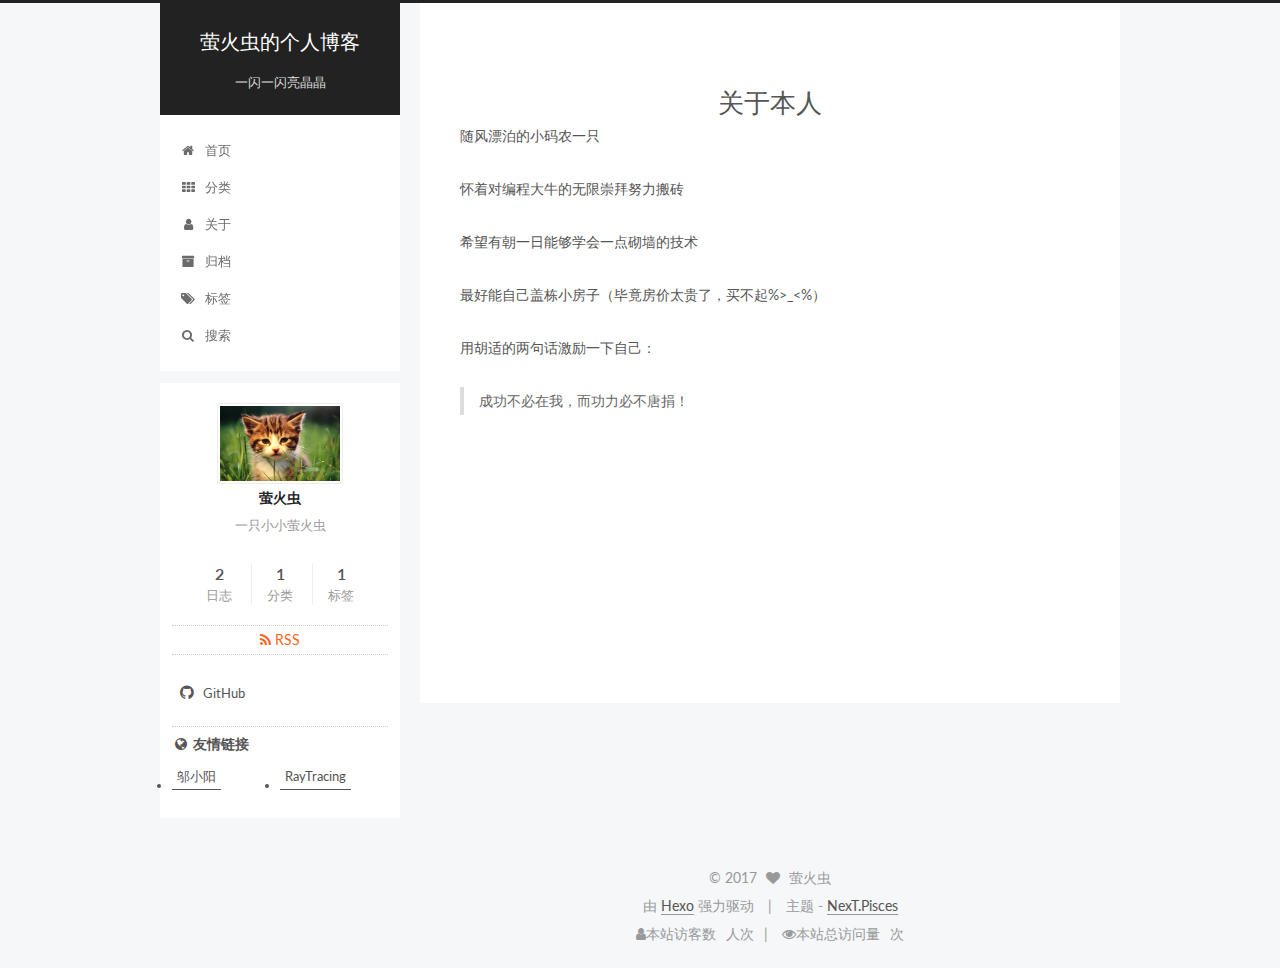
==== commit 38395a7c: "Site updated: 2017-03-06 23:11:50" ====
--- a/about/index.html
+++ b/about/index.html
@@ -91,25 +91,34 @@
 
 
 
-<meta name="description" content="随风漂泊的小码农一只-怀着对编程大牛的无限崇拜努力搬砖-希望有朝一日能够学会一点砌墙的技术-最好能自己盖栋小房子（毕竟房价太贵了，买不起%&amp;gt;_&amp;lt;%）-
-用胡适的两句话激励一下自己：-
-
-成功不必在我，而功力必不唐捐！-">
+<meta name="description" content="随风漂泊的小码农一只
+怀着对编程大牛的无限崇拜努力搬砖
+希望有朝一日能够学会一点砌墙的技术
+最好能自己盖栋小房子（毕竟房价太贵了，买不起%&amp;gt;_&amp;lt;%）
+用胡适的两句话激励一下自己：
+
+成功不必在我，而功力必不唐捐！">
 <meta property="og:type" content="website">
 <meta property="og:title" content="关于本人">
 <meta property="og:url" content="https://huchristmas.github.io/about/index.html">
 <meta property="og:site_name" content="萤火虫的个人博客">
-<meta property="og:description" content="随风漂泊的小码农一只-怀着对编程大牛的无限崇拜努力搬砖-希望有朝一日能够学会一点砌墙的技术-最好能自己盖栋小房子（毕竟房价太贵了，买不起%&amp;gt;_&amp;lt;%）-
-用胡适的两句话激励一下自己：-
-
-成功不必在我，而功力必不唐捐！-">
-<meta property="og:updated_time" content="2017-03-06T15:08:54.754Z">
+<meta property="og:description" content="随风漂泊的小码农一只
+怀着对编程大牛的无限崇拜努力搬砖
+希望有朝一日能够学会一点砌墙的技术
+最好能自己盖栋小房子（毕竟房价太贵了，买不起%&amp;gt;_&amp;lt;%）
+用胡适的两句话激励一下自己：
+
+成功不必在我，而功力必不唐捐！">
+<meta property="og:updated_time" content="2017-03-06T15:11:37.927Z">
 <meta name="twitter:card" content="summary">
 <meta name="twitter:title" content="关于本人">
-<meta name="twitter:description" content="随风漂泊的小码农一只-怀着对编程大牛的无限崇拜努力搬砖-希望有朝一日能够学会一点砌墙的技术-最好能自己盖栋小房子（毕竟房价太贵了，买不起%&amp;gt;_&amp;lt;%）-
-用胡适的两句话激励一下自己：-
-
-成功不必在我，而功力必不唐捐！-">
+<meta name="twitter:description" content="随风漂泊的小码农一只
+怀着对编程大牛的无限崇拜努力搬砖
+希望有朝一日能够学会一点砌墙的技术
+最好能自己盖栋小房子（毕竟房价太贵了，买不起%&amp;gt;_&amp;lt;%）
+用胡适的两句话激励一下自己：
+
+成功不必在我，而功力必不唐捐！">
 
 
 
@@ -333,10 +342,13 @@
 
     
     
-      <p>随风漂泊的小码农一只<br>-<br>怀着对编程大牛的无限崇拜努力搬砖<br>-<br>希望有朝一日能够学会一点砌墙的技术<br>-<br>最好能自己盖栋小房子（毕竟房价太贵了，买不起%&gt;_&lt;%）<br>-</p>
-<p>用胡适的两句话激励一下自己：<br>-</p>
+      <p>随风漂泊的小码农一只</p>
+<p>怀着对编程大牛的无限崇拜努力搬砖</p>
+<p>希望有朝一日能够学会一点砌墙的技术</p>
+<p>最好能自己盖栋小房子（毕竟房价太贵了，买不起%&gt;_&lt;%）</p>
+<p>用胡适的两句话激励一下自己：</p>
 <blockquote>
-<p>成功不必在我，而功力必不唐捐！<br>-</p>
+<p>成功不必在我，而功力必不唐捐！</p>
 </blockquote>
 
     
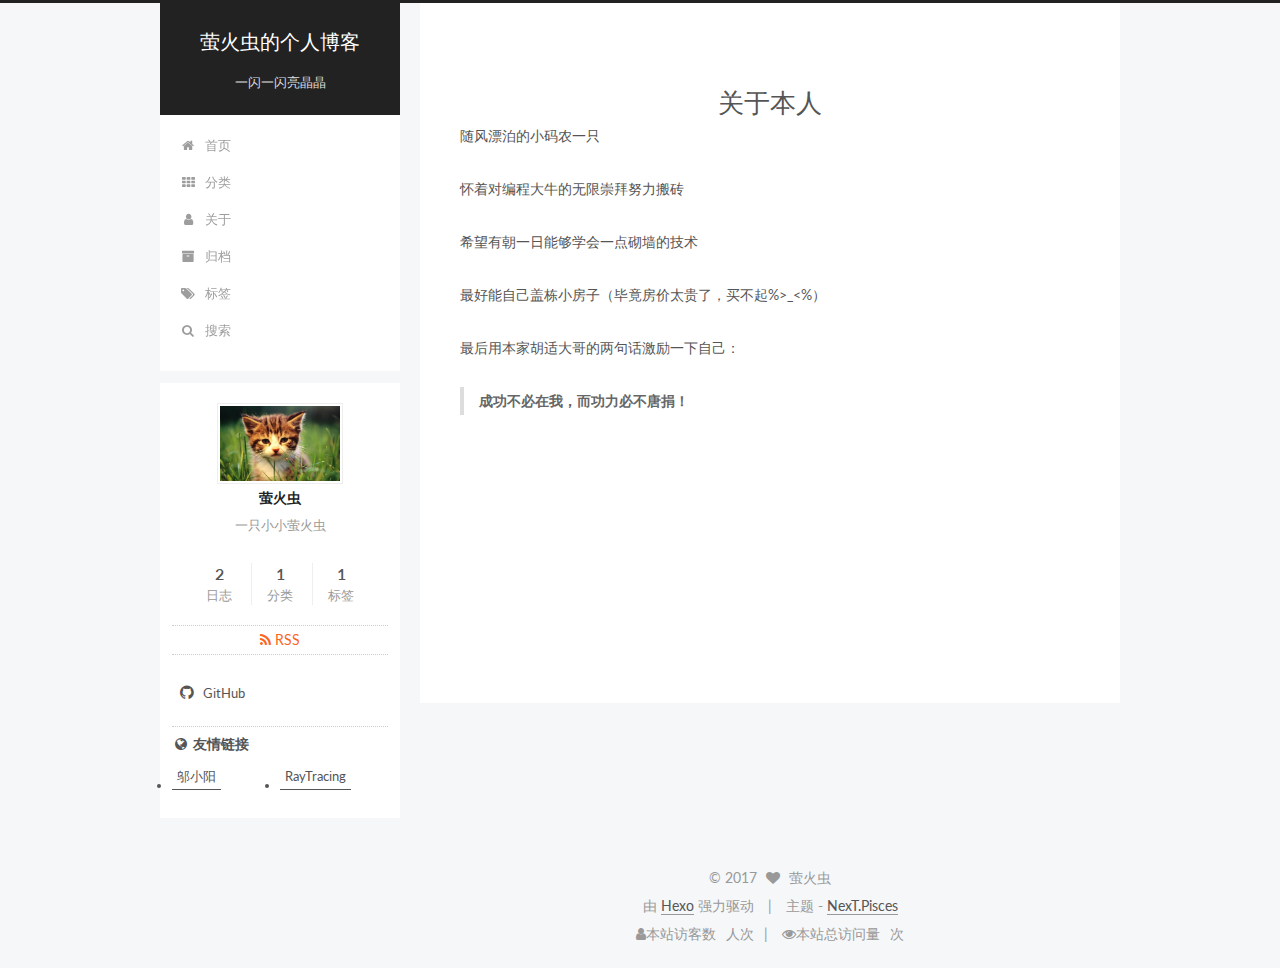
==== commit deb22b4b: "Site updated: 2017-03-06 23:16:23" ====
--- a/about/index.html
+++ b/about/index.html
@@ -95,7 +95,7 @@
 怀着对编程大牛的无限崇拜努力搬砖
 希望有朝一日能够学会一点砌墙的技术
 最好能自己盖栋小房子（毕竟房价太贵了，买不起%&amp;gt;_&amp;lt;%）
-用胡适的两句话激励一下自己：
+最后用本家胡适大哥的两句话激励一下自己：
 
 成功不必在我，而功力必不唐捐！">
 <meta property="og:type" content="website">
@@ -106,17 +106,17 @@
 怀着对编程大牛的无限崇拜努力搬砖
 希望有朝一日能够学会一点砌墙的技术
 最好能自己盖栋小房子（毕竟房价太贵了，买不起%&amp;gt;_&amp;lt;%）
-用胡适的两句话激励一下自己：
+最后用本家胡适大哥的两句话激励一下自己：
 
 成功不必在我，而功力必不唐捐！">
-<meta property="og:updated_time" content="2017-03-06T15:11:37.927Z">
+<meta property="og:updated_time" content="2017-03-06T15:15:01.779Z">
 <meta name="twitter:card" content="summary">
 <meta name="twitter:title" content="关于本人">
 <meta name="twitter:description" content="随风漂泊的小码农一只
 怀着对编程大牛的无限崇拜努力搬砖
 希望有朝一日能够学会一点砌墙的技术
 最好能自己盖栋小房子（毕竟房价太贵了，买不起%&amp;gt;_&amp;lt;%）
-用胡适的两句话激励一下自己：
+最后用本家胡适大哥的两句话激励一下自己：
 
 成功不必在我，而功力必不唐捐！">
 
@@ -346,9 +346,9 @@
 <p>怀着对编程大牛的无限崇拜努力搬砖</p>
 <p>希望有朝一日能够学会一点砌墙的技术</p>
 <p>最好能自己盖栋小房子（毕竟房价太贵了，买不起%&gt;_&lt;%）</p>
-<p>用胡适的两句话激励一下自己：</p>
+<p>最后用本家胡适大哥的两句话激励一下自己：</p>
 <blockquote>
-<p>成功不必在我，而功力必不唐捐！</p>
+<p><strong>成功不必在我，而功力必不唐捐！</strong></p>
 </blockquote>
 
     
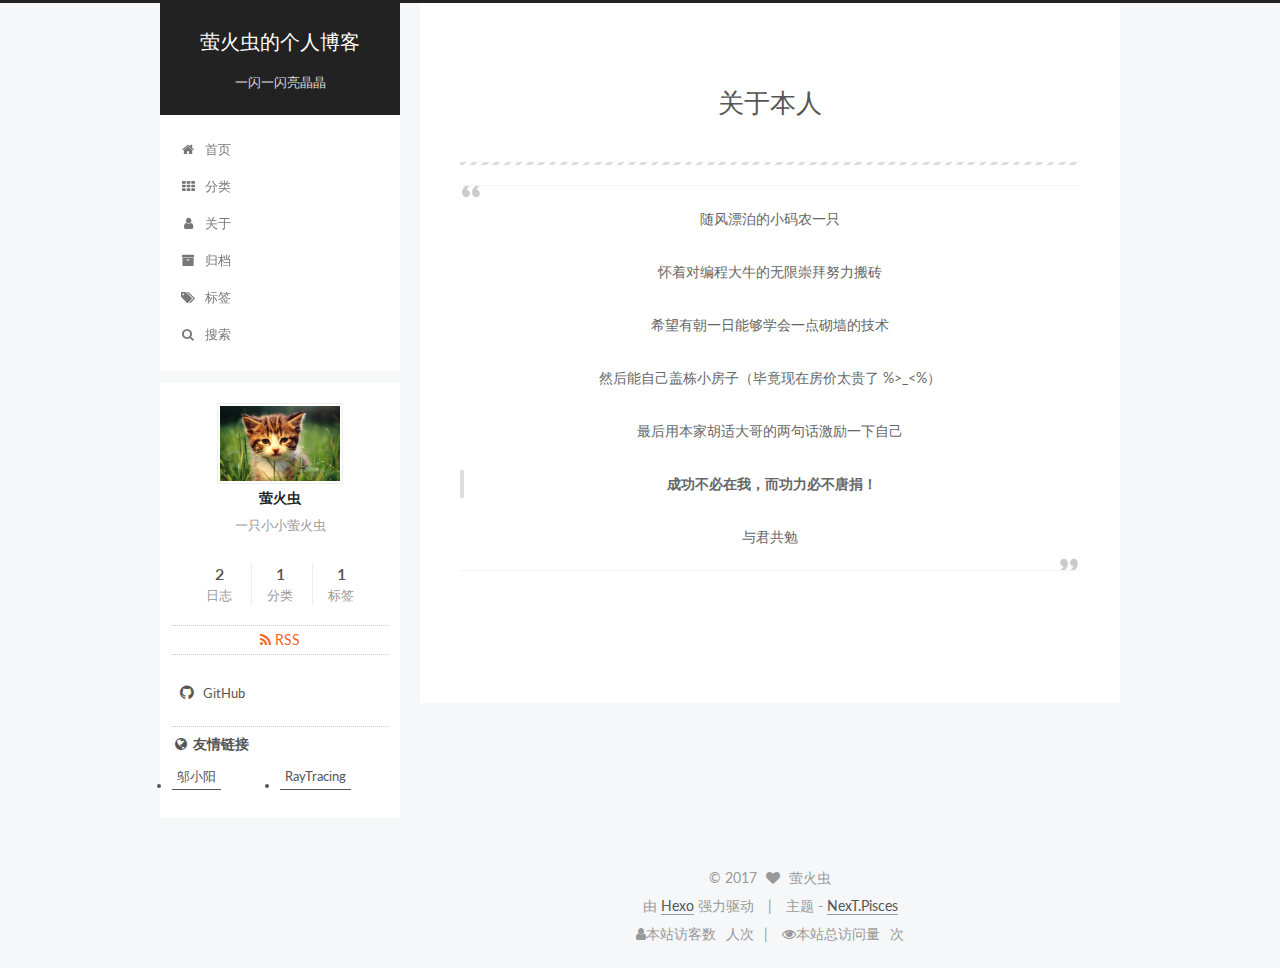
==== commit 1f382c6b: "Site updated: 2017-03-06 23:32:28" ====
--- a/about/index.html
+++ b/about/index.html
@@ -94,10 +94,12 @@
 <meta name="description" content="随风漂泊的小码农一只
 怀着对编程大牛的无限崇拜努力搬砖
 希望有朝一日能够学会一点砌墙的技术
-最好能自己盖栋小房子（毕竟房价太贵了，买不起%&amp;gt;_&amp;lt;%）
-最后用本家胡适大哥的两句话激励一下自己：
-
-成功不必在我，而功力必不唐捐！">
+然后能自己盖栋小房子（毕竟现在房价太贵了 %&amp;gt;_&amp;lt;%）
+最后用本家胡适大哥的两句话激励一下自己
+
+成功不必在我，而功力必不唐捐！
+
+与君共勉">
 <meta property="og:type" content="website">
 <meta property="og:title" content="关于本人">
 <meta property="og:url" content="https://huchristmas.github.io/about/index.html">
@@ -105,20 +107,24 @@
 <meta property="og:description" content="随风漂泊的小码农一只
 怀着对编程大牛的无限崇拜努力搬砖
 希望有朝一日能够学会一点砌墙的技术
-最好能自己盖栋小房子（毕竟房价太贵了，买不起%&amp;gt;_&amp;lt;%）
-最后用本家胡适大哥的两句话激励一下自己：
-
-成功不必在我，而功力必不唐捐！">
-<meta property="og:updated_time" content="2017-03-06T15:15:01.779Z">
+然后能自己盖栋小房子（毕竟现在房价太贵了 %&amp;gt;_&amp;lt;%）
+最后用本家胡适大哥的两句话激励一下自己
+
+成功不必在我，而功力必不唐捐！
+
+与君共勉">
+<meta property="og:updated_time" content="2017-03-06T15:31:14.533Z">
 <meta name="twitter:card" content="summary">
 <meta name="twitter:title" content="关于本人">
 <meta name="twitter:description" content="随风漂泊的小码农一只
 怀着对编程大牛的无限崇拜努力搬砖
 希望有朝一日能够学会一点砌墙的技术
-最好能自己盖栋小房子（毕竟房价太贵了，买不起%&amp;gt;_&amp;lt;%）
-最后用本家胡适大哥的两句话激励一下自己：
-
-成功不必在我，而功力必不唐捐！">
+然后能自己盖栋小房子（毕竟现在房价太贵了 %&amp;gt;_&amp;lt;%）
+最后用本家胡适大哥的两句话激励一下自己
+
+成功不必在我，而功力必不唐捐！
+
+与君共勉">
 
 
 
@@ -342,15 +348,17 @@
 
     
     
-      <p>随风漂泊的小码农一只</p>
+      <hr>
+<blockquote class="blockquote-center"><p>随风漂泊的小码农一只</p>
 <p>怀着对编程大牛的无限崇拜努力搬砖</p>
 <p>希望有朝一日能够学会一点砌墙的技术</p>
-<p>最好能自己盖栋小房子（毕竟房价太贵了，买不起%&gt;_&lt;%）</p>
-<p>最后用本家胡适大哥的两句话激励一下自己：</p>
+<p>然后能自己盖栋小房子（毕竟现在房价太贵了 %&gt;_&lt;%）</p>
+<p>最后用本家胡适大哥的两句话激励一下自己</p>
 <blockquote>
 <p><strong>成功不必在我，而功力必不唐捐！</strong></p>
 </blockquote>
-
+<p>与君共勉</p>
+</blockquote>
     
   </div>
 
--- a/css/main.css
+++ b/css/main.css
@@ -1814,7 +1814,7 @@
   width: 4px;
   height: 4px;
   border-radius: 50%;
-  background: #85d2ff;
+  background: #91175d;
 }
 .links-of-blogroll {
   font-size: 13px;
